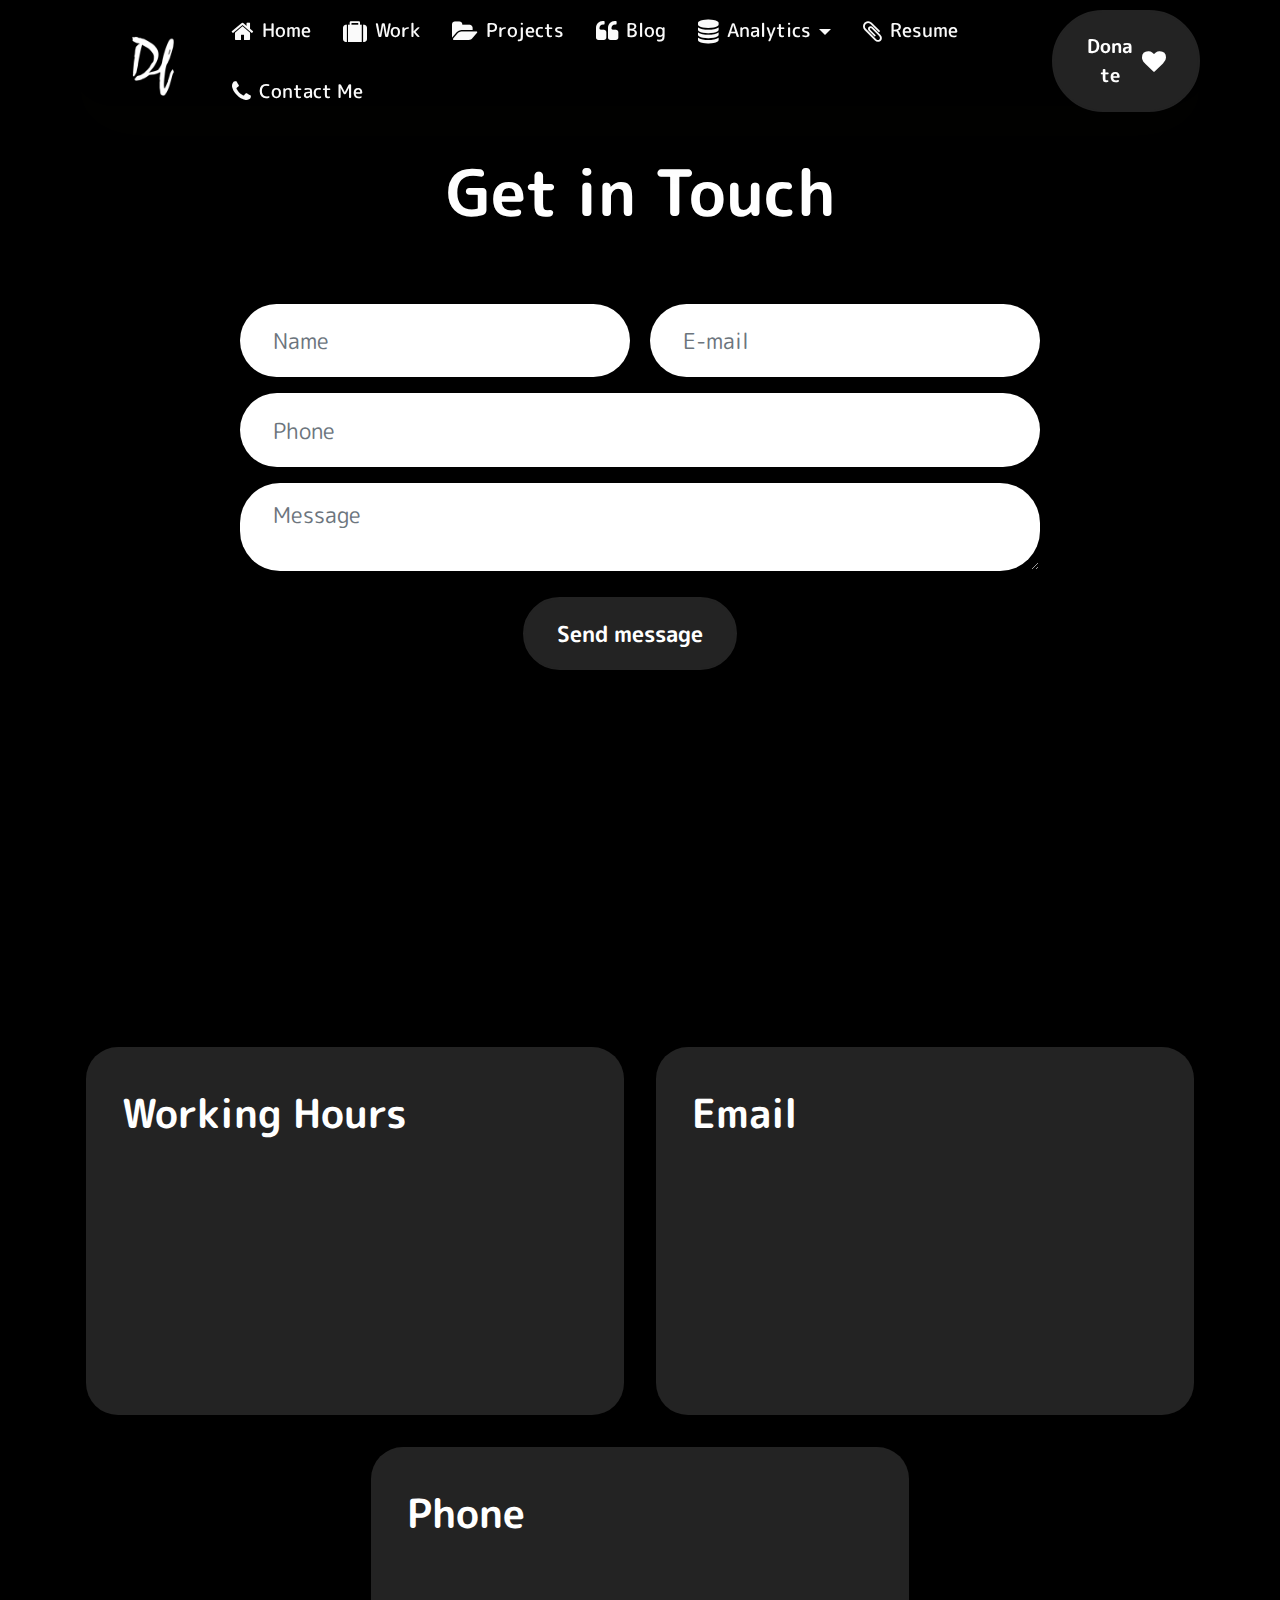
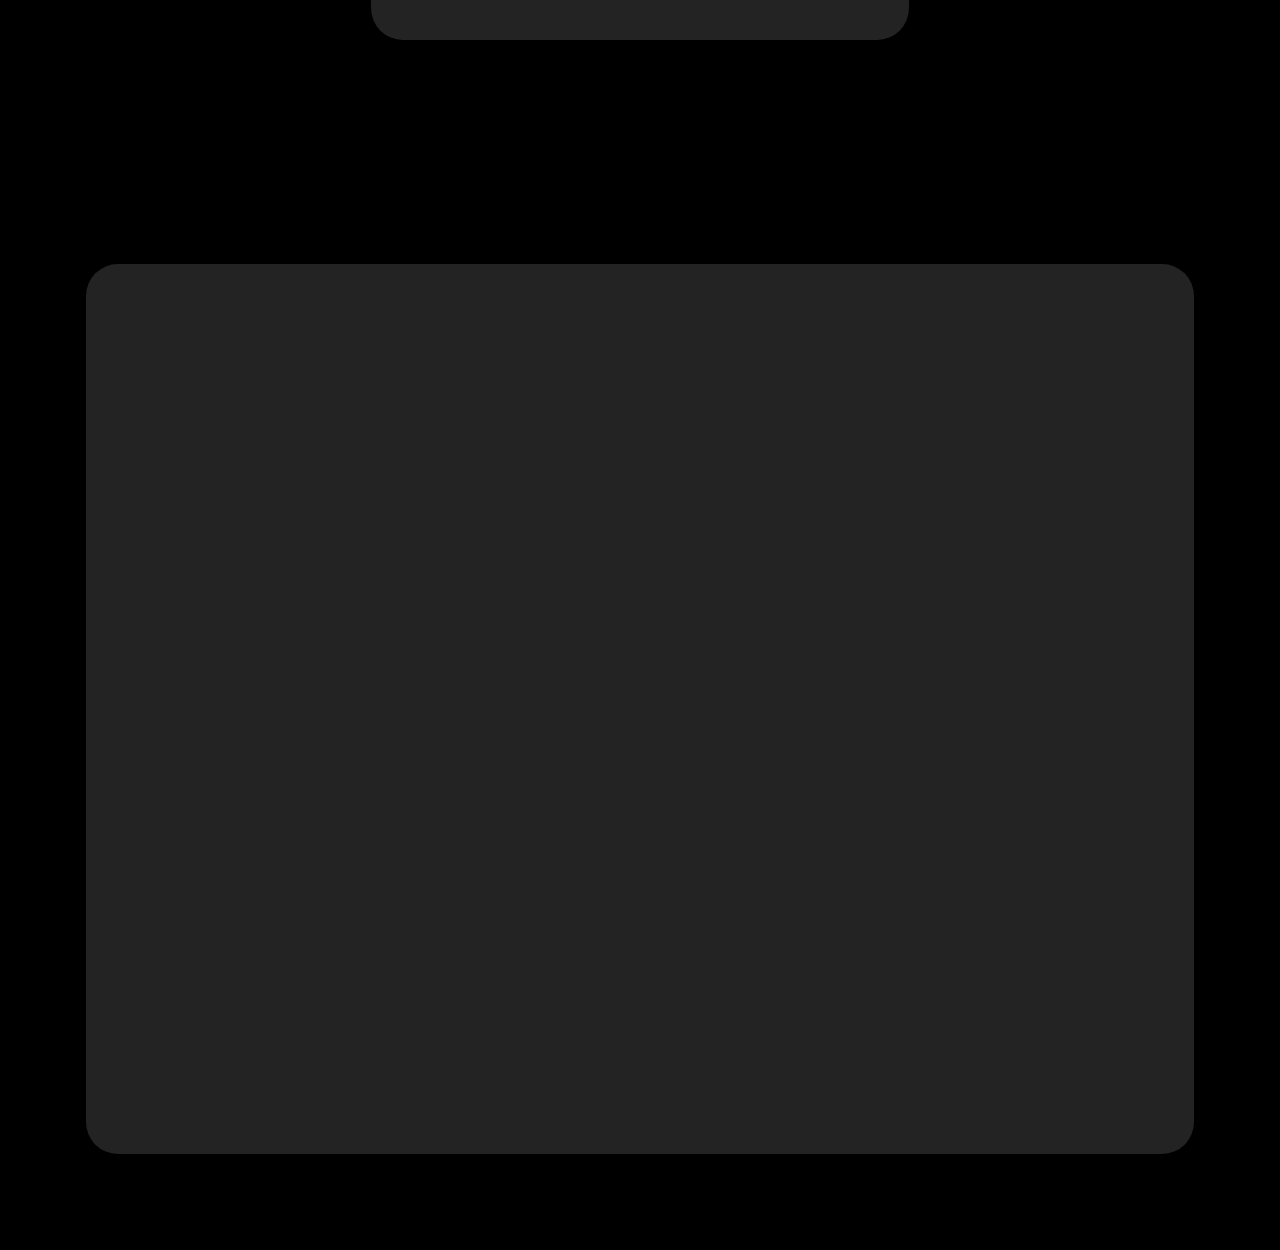
==== contact-me.html @ 40679da0 "add meta" ====
<!DOCTYPE html>
<html  lang="en">
<head>
  
  <meta charset="UTF-8">
  <meta http-equiv="X-UA-Compatible" content="IE=edge">
  
  <meta name="twitter:card" content="summary_large_image"/>
  <meta name="twitter:image:src" content="assets/images/contact-me-meta.png">
  <meta property="og:image" content="assets/images/contact-me-meta.png">
  <meta name="twitter:title" content="David Furman | Contact Me">
  <meta name="viewport" content="width=device-width, initial-scale=1, minimum-scale=1">
  <link rel="shortcut icon" href="assets/images/df-main-logo-clear-96x96.png" type="image/x-icon">
  <meta name="description" content="Stay in touch and connect with me. The Contact Me page is the gateway to reaching out. Whether you have questions, opportunities.">
  
  
  <title>David Furman | Contact Me</title>
  <link rel="stylesheet" href="assets/web/assets/mobirise-icons2/mobirise2.css">
  <link rel="stylesheet" href="assets/FontAwesome/css/font-awesome.css">
  <link rel="stylesheet" href="assets/bootstrap/css/bootstrap.min.css">
  <link rel="stylesheet" href="assets/bootstrap/css/bootstrap-grid.min.css">
  <link rel="stylesheet" href="assets/bootstrap/css/bootstrap-reboot.min.css">
  <link rel="stylesheet" href="assets/animatecss/animate.css">
  <link rel="stylesheet" href="assets/popup-overlay-plugin/style.css">
    <link rel="stylesheet" href="assets/dropdown/css/style.css">
  <link rel="stylesheet" href="assets/socicon/css/styles.css">
  <link rel="stylesheet" href="assets/theme/css/style.css">
  <link rel="preload" href="https://fonts.googleapis.com/css?family=M+PLUS+Rounded+1c:100,300,400,500,700,800,900&display=swap" as="style" onload="this.onload=null;this.rel='stylesheet'">
  <noscript><link rel="stylesheet" href="https://fonts.googleapis.com/css?family=M+PLUS+Rounded+1c:100,300,400,500,700,800,900&display=swap"></noscript>
  <link rel="preload" href="https://fonts.googleapis.com/css?family=Inter+Tight:100,200,300,400,500,600,700,800,900,100i,200i,300i,400i,500i,600i,700i,800i,900i&display=swap" as="style" onload="this.onload=null;this.rel='stylesheet'">
  <noscript><link rel="stylesheet" href="https://fonts.googleapis.com/css?family=Inter+Tight:100,200,300,400,500,600,700,800,900,100i,200i,300i,400i,500i,600i,700i,800i,900i&display=swap"></noscript>
  <link rel="preload" as="style" href="assets/mobirise/css/mbr-additional.css"><link rel="stylesheet" href="assets/mobirise/css/mbr-additional.css" type="text/css">

  
  <script async src="https://analytics.ims-network.net/script.js" data-website-id="c405bbe8-7073-4f24-8343-65768080e334"></script>

<script async src="https://analytics.ims-network.net/script.js" data-website-id="152b0e7d-c963-43ac-9bc0-3631626762ee"></script>
  

</head>
<body>
  <script src="https://cdn.enable.co.il/licenses/enable-L14970n18edgjtql-1022-37091/init.js"></script>



  <section data-bs-version="5.1" class="menu menu1 cid-tRJC38kyfq" once="menu" id="menu01-v">
	

	<nav class="navbar navbar-dropdown navbar-fixed-top navbar-expand-lg">
		<div class="container">
			<div class="navbar-brand">
				<span class="navbar-logo">
					<a href="index.html" target="_blank">
						<img src="[data-uri]" alt="My Logo a logo of dl with an outline of the hand lettered name, in the style of monochromatic expressionism, minimalistic brushstrokes" style="height: 5rem;" loading="lazy" class="lazyload" data-src="assets/images/df-main-logo-clear-96x96.png">
					</a>
				</span>
				
			</div>
			<button class="navbar-toggler" type="button" data-toggle="collapse" data-bs-toggle="collapse" data-target="#navbarSupportedContent" data-bs-target="#navbarSupportedContent" aria-controls="navbarNavAltMarkup" aria-expanded="false" aria-label="Toggle navigation">
				<div class="hamburger">
					<span></span>
					<span></span>
					<span></span>
					<span></span>
				</div>
			</button>
			<div class="collapse navbar-collapse" id="navbarSupportedContent">
				<ul class="navbar-nav nav-dropdown" data-app-modern-menu="true"><li class="nav-item">
						<a class="nav-link link text-white text-primary display-4" href="index.html"><span class="fa fa-home mbr-iconfont mbr-iconfont-btn"></span>Home</a>
					</li>
					<li class="nav-item">
						<a class="nav-link link text-white text-primary display-4" href="work.html" aria-expanded="false"><span class="fa fa-suitcase mbr-iconfont mbr-iconfont-btn"></span>Work</a>
					</li>
					<li class="nav-item">
						<a class="nav-link link text-white text-primary display-4" href="projects.html"><span class="fa fa-folder-open mbr-iconfont mbr-iconfont-btn"></span>Projects</a>
					</li><li class="nav-item"><a class="nav-link link text-white text-primary display-4" href="https://blog.thefourcraft.com" target="_blank"><span class="fa fa-quote-left mbr-iconfont mbr-iconfont-btn"></span>Blog</a></li><li class="nav-item dropdown"><a class="nav-link link text-white dropdown-toggle display-4" href="#" data-toggle="dropdown-submenu" data-bs-toggle="dropdown" data-bs-auto-close="outside" aria-expanded="false"><span class="fa fa-database mbr-iconfont mbr-iconfont-btn"></span>Analytics</a><div class="dropdown-menu" aria-labelledby="dropdown-180"><a class="text-white dropdown-item text-primary display-4" href="https://analytics.ims-network.net/share/afaBZ01ujjF8JKt0/DF%20-%20David's%20Personal%20Website" target="_blank">thefourcraft.com</a><a class="text-white dropdown-item text-primary display-4" href="https://analytics.ims-network.net/share/OpEXsx3qf9v1joAH/DF%20-%20Second%20Domain">david-furman.com</a></div></li><li class="nav-item"><a class="nav-link link text-white text-primary display-4" href="page3.html"><span class="fa fa-paperclip mbr-iconfont mbr-iconfont-btn"></span>Resume</a></li><li class="nav-item"><a class="nav-link link text-white text-primary display-4" href="page4.html" target="_blank"><span class="fa fa-phone mbr-iconfont mbr-iconfont-btn"></span>Contact Me</a></li></ul>
				
				<div class="navbar-buttons mbr-section-btn"><a class="btn btn-primary display-4" href="#"><span class="fa fa-heart mbr-iconfont mbr-iconfont-btn"></span>Donate</a></div>
			</div>
		</div>
	</nav>
</section>

<section data-bs-version="5.1" class="form5 cid-tSEzk4p7ev" id="form02-y">
    
    
    <div class="container-fluid">
        <div class="row justify-content-center">
            <div class="col-12 content-head">
                <div class="mbr-section-head mb-5">
                    <h3 class="mbr-section-title mbr-fonts-style align-center mb-0 display-2"><strong>Get in Touch</strong></h3>
                    
                </div>
            </div>
        </div>
        <div class="row justify-content-center mt-4">
            <div class="col-lg-8 mx-auto mbr-form" data-form-type="formoid">
                <form action="https://mobirise.eu/" method="POST" class="mbr-form form-with-styler" data-form-title="Form Name"><input type="hidden" name="email" data-form-email="true" value="FLdjymsZAlrI51kd9kt7evDa68PPJTu87wP2kIg+q2MDbI2PzdxTiIY5Wxp1VYCaqqP4tq97LWTTqHNvIVwHb2lNWGuniXHgwGvwEt1RlO7WCJyvdlKQviMtMSuxSPKq.WwxWkaKs8HI58NNcAyvSy3JeCar/cKZ39EjneT6eyuC5QTw4vrofCKy/N+tAMtVGTTNisKtpWBnHKMq0ScE6bi1mQchc95YSWyDXft++HdSc8pnlqHM4DOaK7rQ7ajre">
                    <div class="row">
                        <div hidden="hidden" data-form-alert="" class="alert alert-success col-12">Thanks for filling out the form!</div>
                        <div hidden="hidden" data-form-alert-danger="" class="alert alert-danger col-12">
                            Oops...! some problem!
                        </div>
                    </div>
                    <div class="dragArea row">
                        <div class="col-md col-sm-12 form-group mb-3" data-for="name">
                            <input type="text" name="name" placeholder="Name" data-form-field="name" class="form-control" value="" id="name-form02-y">
                        </div>
                        <div class="col-md col-sm-12 form-group mb-3" data-for="email">
                            <input type="email" name="email" placeholder="E-mail" data-form-field="email" class="form-control" value="" id="email-form02-y">
                        </div>
                        <div class="col-12 form-group mb-3" data-for="phone">
                            <input type="tel" name="phone" placeholder="Phone" data-form-field="phone" class="form-control" value="" id="phone-form02-y">
                        </div>
                        <div class="col-12 form-group mb-3" data-for="textarea">
                            <textarea name="textarea" placeholder="Message" data-form-field="textarea" class="form-control" id="textarea-form02-y"></textarea>
                        </div>
                        <div class="col-lg-12 col-md-12 col-sm-12 align-center mbr-section-btn">
                            <button type="submit" class="btn btn-primary display-7">Send message</button>
                        </div>
                    </div>
                </form>
            </div>
        </div>
    </div>
</section>

<section data-bs-version="5.1" class="contacts01 cid-tSEzNYhRl4" id="contacts01-z">
    

    
    
    <div class="container">
        <div class="row justify-content-center">
            <div class="col-12 content-head">
                <div class="mbr-section-head mb-5">
                    <h3 class="mbr-section-title mbr-fonts-style align-center mb-0 display-2"><strong>All The Ways To Contact</strong></h3>
                    
                </div>
            </div>
        </div>
        <div class="row">
            
            <div class="item features-without-image col-12 col-md-6 active">
                <div class="item-wrapper">
                    <div class="text-wrapper">
                        <h6 class="card-title mbr-fonts-style mb-3 display-5">
                            <strong>Working Hours</strong>
                        </h6>
                        <p class="mbr-text mbr-fonts-style display-7">
                            24/7/365</p>
                    </div>
                </div>
            </div><div class="item features-without-image col-12 col-md-6">
                <div class="item-wrapper">
                    <div class="text-wrapper">
                        <h6 class="card-title mbr-fonts-style mb-3 display-5">
                            <strong>Email</strong>
                        </h6>
                        <p class="mbr-text mbr-fonts-style display-7"><a href="mailto:me@thefourcraft.com" class="text-white">me@thefourcraft.com</a><br><br><a href="mailto:me@david-furman.com" class="text-white">me@david-furman.com</a><br><br><a href="mailto:davidf@team.ims-network.net" class="text-white">davidf@team.ims-network.net</a><br><br><a href="mailto:davidf@aidock.net" class="text-white">davidf@aidock.net</a></p>
                    </div>
                </div>
            </div>
            
            <div class="item features-without-image col-12 col-md-6">
                <div class="item-wrapper">
                    <div class="text-wrapper">
                        <h6 class="card-title mbr-fonts-style mb-3 display-5">
                            <strong>Phone</strong>
                        </h6>
                        <p class="mbr-text mbr-fonts-style display-7"><a href="https://wa.me/9720522005288" class="text-white">(+972) 052-200-5288</a></p>
                    </div>
                </div>
            </div>
        </div>
    </div>
</section>

<section data-bs-version="5.1" class="footer1 cid-tRWiKgN0MZ" once="footers" id="footer01-w">
	

	
	
	<div class="container">
		<div class="row mbr-white">
			<div class="col-12 col-md-6 col-lg-3">
				<h5 class="mbr-section-subtitle mbr-fonts-style mb-2 display-5"><strong>My Work</strong></h5>
				<ul class="list mbr-fonts-style display-7">
					<li class="mbr-text item-wrap"><a href="https://aidock.net" class="text-white" target="_blank">AiDock</a></li><a href="https://aidock.net" class="text-primary" target="_blank">
					</a><li class="mbr-text item-wrap"><a href="https://ims-network.org" class="text-white" target="_blank">IMS - Network</a></li><a href="https://ims-network.org" class="text-primary" target="_blank">
					</a><li class="mbr-text item-wrap"><a href="https://tegriai.com/" class="text-white" target="_blank">TeGriAi</a></li><a href="https://tegriai.com/" class="text-primary" target="_blank">
					</a><li class="mbr-text item-wrap"><a href="https://גיימינג.ישראל" class="text-white" target="_blank">The Israeli Gaming Association</a></li><a href="https://גיימינג.ישראל" class="text-primary" target="_blank">
					</a><li class="mbr-text item-wrap"><a href="work.html" class="text-white">Even More?!</a></li>
				</ul>
			</div>
			<div class="col-12 col-md-6 col-lg-3">
				<h5 class="mbr-section-subtitle mbr-fonts-style mb-2 display-5"><strong>Projects&nbsp;</strong></h5>
				<ul class="list mbr-fonts-style display-7">
					<li class="mbr-text item-wrap"><a href="projects.html#localization-projects" class="text-white">Localization</a></li><a href="projects.html#localization-projects" class="text-primary">
					</a><li class="mbr-text item-wrap"><a href="projects.html#open-source-projects" class="text-white">OSS Projects</a></li>
				</ul>
			</div>
			<div class="col-12 col-md-6 col-lg-3">
				<h5 class="mbr-section-subtitle mbr-fonts-style mb-2 display-5">
					<strong>Links</strong></h5>
				<ul class="list mbr-fonts-style display-7">
					<li class="mbr-text item-wrap"><a href="https://blog.thefourcraft.com" class="text-white" target="_blank">My Blog</a></li><a href="https://blog.thefourcraft.com" class="text-primary" target="_blank">
					</a><li class="mbr-text item-wrap"><a href="https://tools.thefourcraft.com" class="text-white" target="_blank">DF - Tools</a></li>
				</ul>
			</div>
			<div class="col-12 col-md-6 col-lg-3">
				<h5 class="mbr-section-subtitle mbr-fonts-style mb-2 display-5">
					<strong>Legal</strong></h5>
				<ul class="list mbr-fonts-style display-7">
					<li class="mbr-text item-wrap">Privacy Policy</li>
					<li class="mbr-text item-wrap">TOS</li>
				</ul>
			</div>
			<div class="col-12 mt-5 footer-col">
				<div class="mbr-section-btn align-left"><a class="btn btn-white-outline display-7" href="https://github.com/sponsors/thefourcraft" target="_blank"><span class="fa fa-heart mbr-iconfont mbr-iconfont-btn"></span>Donate</a></div>

				<div class="social-row mt-2 display-7">
					<div class="soc-item">
						<a href="https://www.facebook.com/david2004furman" target="_blank">
							<span class="mbr-iconfont socicon-facebook socicon"></span>
						</a>
					</div>
					<div class="soc-item">
						<a href="https://twitter.com/thefourcraft" target="_blank">
							<span class="mbr-iconfont socicon-twitter socicon"></span>
						</a>
					</div>
					<div class="soc-item">
						<a href="https://www.instagram.com/david_furman/" target="_blank">
							<span class="mbr-iconfont socicon-instagram socicon"></span>
						</a>
					</div>
					<div class="soc-item">
						<a href="https://www.linkedin.com/in/david-furman/" target="_blank">
							<span class="mbr-iconfont socicon-logmein socicon"></span>
						</a>
					</div>
                    <div class="soc-item">
						<a href="https://github.com/thefourcraft" target="_blank">
							<span class="mbr-iconfont socicon-github socicon"></span>
						</a>
					</div>
                    <div class="soc-item">
						<a href="https://www.reddit.com/user/thefourcraft" target="_blank">
							<span class="mbr-iconfont socicon-reddit socicon"></span>
						</a>
					</div>
				</div>
			</div>
			<div class="col-12 mt-4">
				<p class="mbr-text mb-0 mbr-fonts-style copyright align-center display-4">Copyright © 2023 DF. All rights reserved.<br>Unless otherwise stated, all content on this website is the property of DF and may not be reproduced,<br>distributed, transmitted, displayed, published, adapted,<br>or modified in any way without the prior written permission of DF.<br><br>This statement clearly states who owns the copyright to the content on the website,<br>and it specifies what users are allowed to do with that content.<br>It also clarifies that any unauthorized use of the content is prohibited.<br><br>This Website Is <a href="https://github.com/thefourcraft/DF-Website" class="text-secondary" target="_blank">Open Source</a> and Licensed Under <a href="https://github.com/thefourcraft/DF-Website/blob/production/LICENSE.md" class="text-danger" target="_blank">CC BY-NC-ND 4.0</a><br>Powered By <a href="https://pages.cloudflare.com/" class="text-info" target="_blank">Cloudflare Pages</a> Walshy™ | illustrations © Storyset<br>I'm Grateful For Your Interest In My Website ❤️‍🔥</p>
			</div>
		</div>
	</div>
</section>


<script src="assets/bootstrap/js/bootstrap.bundle.min.js"></script>
  <script src="assets/smoothscroll/smooth-scroll.js"></script>
  <script src="assets/ytplayer/index.js"></script>
      <script src="assets/dropdown/js/navbar-dropdown.js"></script>
  <script src="assets/theme/js/script.js"></script>
  <script src="assets/formoid/formoid.min.js"></script>
  
  
  
  <input name="animation" type="hidden">
  <script>"use strict";if("loading"in HTMLImageElement.prototype){document.querySelectorAll('img[loading="lazy"]').forEach(e=>{e.src=e.dataset.src;if(e.getAttribute("style")){e.setAttribute("data-temp-style",e.getAttribute("style"))};if(e.getAttribute("data-aspectratio")){e.style.paddingTop=100*e.getAttribute("data-aspectratio")+"%";e.style.height=0;}e.onload=function(){if(e.getAttribute("data-temp-style")){e.setAttribute("style", e.getAttribute("data-temp-style"))}else{e.removeAttribute("style")};e.removeAttribute("data-temp-style")}})}else{const e=document.createElement("script");e.src="https://cdnjs.cloudflare.com/ajax/libs/lazysizes/5.1.2/lazysizes.min.js";document.body.appendChild(e)}</script>

</body>
</html>
---- assets/web/assets/mobirise-icons2/mobirise2.css ----
@font-face {
  font-family: 'Moririse2';
  font-display: swap;
  src:  url('mobirise2.eot?f2bix4');
  src:  url('mobirise2.eot?f2bix4#iefix') format('embedded-opentype'),
    url('mobirise2.ttf?f2bix4') format('truetype'),
    url('mobirise2.woff?f2bix4') format('woff'),
    url('mobirise2.svg?f2bix4#mobirise2') format('svg');
  font-weight: normal;
  font-style: normal;
}

[class^="mobi-"], [class*=" mobi-"] {
  /* use !important to prevent issues with browser extensions that change fonts */
  font-family: 'Moririse2' !important;
  speak: none;
  font-style: normal;
  font-weight: normal;
  font-variant: normal;
  text-transform: none;
  line-height: 1;

  /* Better Font Rendering =========== */
  -webkit-font-smoothing: antialiased;
  -moz-osx-font-smoothing: grayscale;
}

.mobi-mbri-add-submenu:before {
  content: "\e900";
}
.mobi-mbri-alert:before {
  content: "\e901";
}
.mobi-mbri-align-center:before {
  content: "\e902";
}
.mobi-mbri-align-justify:before {
  content: "\e903";
}
.mobi-mbri-align-left:before {
  content: "\e904";
}
.mobi-mbri-align-right:before {
  content: "\e905";
}
.mobi-mbri-android:before {
  content: "\e906";
}
.mobi-mbri-apple:before {
  content: "\e907";
}
.mobi-mbri-arrow-down:before {
  content: "\e908";
}
.mobi-mbri-arrow-next:before {
  content: "\e909";
}
.mobi-mbri-arrow-prev:before {
  content: "\e90a";
}
.mobi-mbri-arrow-up:before {
  content: "\e90b";
}
.mobi-mbri-bold:before {
  content: "\e90c";
}
.mobi-mbri-bookmark:before {
  content: "\e90d";
}
.mobi-mbri-bootstrap:before {
  content: "\e90e";
}
.mobi-mbri-briefcase:before {
  content: "\e90f";
}
.mobi-mbri-browse:before {
  content: "\e910";
}
.mobi-mbri-bulleted-list:before {
  content: "\e911";
}
.mobi-mbri-calendar:before {
  content: "\e912";
}
.mobi-mbri-camera:before {
  content: "\e913";
}
.mobi-mbri-cart-add:before {
  content: "\e914";
}
.mobi-mbri-cart-full:before {
  content: "\e915";
}
.mobi-mbri-cash:before {
  content: "\e916";
}
.mobi-mbri-change-style:before {
  content: "\e917";
}
.mobi-mbri-chat:before {
  content: "\e918";
}
.mobi-mbri-clock:before {
  content: "\e919";
}
.mobi-mbri-close:before {
  content: "\e91a";
}
.mobi-mbri-cloud:before {
  content: "\e91b";
}
.mobi-mbri-code:before {
  content: "\e91c";
}
.mobi-mbri-contact-form:before {
  content: "\e91d";
}
.mobi-mbri-credit-card:before {
  content: "\e91e";
}
.mobi-mbri-cursor-click:before {
  content: "\e91f";
}
.mobi-mbri-cust-feedback:before {
  content: "\e920";
}
.mobi-mbri-database:before {
  content: "\e921";
}
.mobi-mbri-delivery:before {
  content: "\e922";
}
.mobi-mbri-desktop:before {
  content: "\e923";
}
.mobi-mbri-devices:before {
  content: "\e924";
}
.mobi-mbri-down:before {
  content: "\e925";
}
.mobi-mbri-download-2:before {
  content: "\e926";
}
.mobi-mbri-download:before {
  content: "\e927";
}
.mobi-mbri-drag-n-drop-2:before {
  content: "\e928";
}
.mobi-mbri-drag-n-drop:before {
  content: "\e929";
}
.mobi-mbri-edit-2:before {
  content: "\e92a";
}
.mobi-mbri-edit:before {
  content: "\e92b";
}
.mobi-mbri-error:before {
  content: "\e92c";
}
.mobi-mbri-extension:before {
  content: "\e92d";
}
.mobi-mbri-features:before {
  content: "\e92e";
}
.mobi-mbri-file:before {
  content: "\e92f";
}
.mobi-mbri-flag:before {
  content: "\e930";
}
.mobi-mbri-folder:before {
  content: "\e931";
}
.mobi-mbri-gift:before {
  content: "\e932";
}
.mobi-mbri-github:before {
  content: "\e933";
}
.mobi-mbri-globe-2:before {
  content: "\e934";
}
.mobi-mbri-globe:before {
  content: "\e935";
}
.mobi-mbri-growing-chart:before {
  content: "\e936";
}
.mobi-mbri-hearth:before {
  content: "\e937";
}
.mobi-mbri-help:before {
  content: "\e938";
}
.mobi-mbri-home:before {
  content: "\e939";
}
.mobi-mbri-hot-cup:before {
  content: "\e93a";
}
.mobi-mbri-idea:before {
  content: "\e93b";
}
.mobi-mbri-image-gallery:before {
  content: "\e93c";
}
.mobi-mbri-image-slider:before {
  content: "\e93d";
}
.mobi-mbri-info:before {
  content: "\e93e";
}
.mobi-mbri-italic:before {
  content: "\e93f";
}
.mobi-mbri-key:before {
  content: "\e940";
}
.mobi-mbri-laptop:before {
  content: "\e941";
}
.mobi-mbri-layers:before {
  content: "\e942";
}
.mobi-mbri-left-right:before {
  content: "\e943";
}
.mobi-mbri-left:before {
  content: "\e944";
}
.mobi-mbri-letter:before {
  content: "\e945";
}
.mobi-mbri-like:before {
  content: "\e946";
}
.mobi-mbri-link:before {
  content: "\e947";
}
.mobi-mbri-lock:before {
  content: "\e948";
}
.mobi-mbri-login:before {
  content: "\e949";
}
.mobi-mbri-logout:before {
  content: "\e94a";
}
.mobi-mbri-magic-stick:before {
  content: "\e94b";
}
.mobi-mbri-map-pin:before {
  content: "\e94c";
}
.mobi-mbri-menu:before {
  content: "\e94d";
}
.mobi-mbri-mobile-2:before {
  content: "\e94e";
}
.mobi-mbri-mobile-horizontal:before {
  content: "\e94f";
}
.mobi-mbri-mobile:before {
  content: "\e950";
}
.mobi-mbri-mobirise:before {
  content: "\e951";
}
.mobi-mbri-more-horizontal:before {
  content: "\e952";
}
.mobi-mbri-more-vertical:before {
  content: "\e953";
}
.mobi-mbri-music:before {
  content: "\e954";
}
.mobi-mbri-new-file:before {
  content: "\e955";
}
.mobi-mbri-numbered-list:before {
  content: "\e956";
}
.mobi-mbri-opened-folder:before {
  content: "\e957";
}
.mobi-mbri-pages:before {
  content: "\e958";
}
.mobi-mbri-paper-plane:before {
  content: "\e959";
}
.mobi-mbri-paperclip:before {
  content: "\e95a";
}
.mobi-mbri-phone:before {
  content: "\e95b";
}
.mobi-mbri-photo:before {
  content: "\e95c";
}
.mobi-mbri-photos:before {
  content: "\e95d";
}
.mobi-mbri-pin:before {
  content: "\e95e";
}
.mobi-mbri-play:before {
  content: "\e95f";
}
.mobi-mbri-plus:before {
  content: "\e960";
}
.mobi-mbri-preview:before {
  content: "\e961";
}
.mobi-mbri-print:before {
  content: "\e962";
}
.mobi-mbri-protect:before {
  content: "\e963";
}
.mobi-mbri-question:before {
  content: "\e964";
}
.mobi-mbri-quote-left:before {
  content: "\e965";
}
.mobi-mbri-quote-right:before {
  content: "\e966";
}
.mobi-mbri-redo:before {
  content: "\e967";
}
.mobi-mbri-refresh:before {
  content: "\e968";
}
.mobi-mbri-responsive-2:before {
  content: "\e969";
}
.mobi-mbri-responsive:before {
  content: "\e96a";
}
.mobi-mbri-right:before {
  content: "\e96b";
}
.mobi-mbri-rocket:before {
  content: "\e96c";
}
.mobi-mbri-sad-face:before {
  content: "\e96d";
}
.mobi-mbri-sale:before {
  content: "\e96e";
}
.mobi-mbri-save:before {
  content: "\e96f";
}
.mobi-mbri-search:before {
  content: "\e970";
}
.mobi-mbri-setting-2:before {
  content: "\e971";
}
.mobi-mbri-setting-3:before {
  content: "\e972";
}
.mobi-mbri-setting:before {
  content: "\e973";
}
.mobi-mbri-share:before {
  content: "\e974";
}
.mobi-mbri-shopping-bag:before {
  content: "\e975";
}
.mobi-mbri-shopping-basket:before {
  content: "\e976";
}
.mobi-mbri-shopping-cart:before {
  content: "\e977";
}
.mobi-mbri-sites:before {
  content: "\e978";
}
.mobi-mbri-smile-face:before {
  content: "\e979";
}
.mobi-mbri-speed:before {
  content: "\e97a";
}
.mobi-mbri-star:before {
  content: "\e97b";
}
.mobi-mbri-success:before {
  content: "\e97c";
}
.mobi-mbri-sun:before {
  content: "\e97d";
}
.mobi-mbri-sun2:before {
  content: "\e97e";
}
.mobi-mbri-tablet-vertical:before {
  content: "\e97f";
}
.mobi-mbri-tablet:before {
  content: "\e980";
}
.mobi-mbri-target:before {
  content: "\e981";
}
.mobi-mbri-timer:before {
  content: "\e982";
}
.mobi-mbri-to-ftp:before {
  content: "\e983";
}
.mobi-mbri-to-local-drive:before {
  content: "\e984";
}
.mobi-mbri-touch-swipe:before {
  content: "\e985";
}
.mobi-mbri-touch:before {
  content: "\e986";
}
.mobi-mbri-trash:before {
  content: "\e987";
}
.mobi-mbri-underline:before {
  content: "\e988";
}
.mobi-mbri-undo:before {
  content: "\e989";
}
.mobi-mbri-unlink:before {
  content: "\e98a";
}
.mobi-mbri-unlock:before {
  content: "\e98b";
}
.mobi-mbri-up-down:before {
  content: "\e98c";
}
.mobi-mbri-up:before {
  content: "\e98d";
}
.mobi-mbri-update:before {
  content: "\e98e";
}
.mobi-mbri-upload-2:before {
  content: "\e98f";
}
.mobi-mbri-upload:before {
  content: "\e990";
}
.mobi-mbri-user-2:before {
  content: "\e991";
}
.mobi-mbri-user:before {
  content: "\e992";
}
.mobi-mbri-users:before {
  content: "\e993";
}
.mobi-mbri-video-play:before {
  content: "\e994";
}
.mobi-mbri-video:before {
  content: "\e995";
}
.mobi-mbri-watch:before {
  content: "\e996";
}
.mobi-mbri-website-theme-2:before {
  content: "\e997";
}
.mobi-mbri-website-theme:before {
  content: "\e998";
}
.mobi-mbri-wifi:before {
  content: "\e999";
}
.mobi-mbri-windows:before {
  content: "\e99a";
}
.mobi-mbri-zoom-in:before {
  content: "\e99b";
}
.mobi-mbri-zoom-out:before {
  content: "\e99c";
}
---- assets/popup-overlay-plugin/style.css ----
html.is-builder .modal-backdrop.show {
    display: none !important;
}
---- assets/dropdown/css/style.css ----
.navbar-dropdown {
  left: 0;
  padding: 0;
  position: absolute;
  right: 0;
  top: 0;
  transition: all 0.45s ease;
  z-index: 1030;
  background: #282828; }
  .navbar-dropdown .navbar-logo {
    margin-right: 0.8rem;
    transition: margin 0.3s ease-in-out;
    vertical-align: middle; }
    .navbar-dropdown .navbar-logo img {
      height: 3.125rem;
      transition: all 0.3s ease-in-out; }
    .navbar-dropdown .navbar-logo.mbr-iconfont {
      font-size: 3.125rem;
      line-height: 3.125rem; }
  .navbar-dropdown .navbar-caption {
    font-weight: 700;
    white-space: normal;
    vertical-align: -4px;
    line-height: 3.125rem !important; }
    .navbar-dropdown .navbar-caption, .navbar-dropdown .navbar-caption:hover {
      color: inherit;
      text-decoration: none; }
  .navbar-dropdown .mbr-iconfont + .navbar-caption {
    vertical-align: -1px; }
  .navbar-dropdown.navbar-fixed-top {
    position: fixed; }
  .navbar-dropdown .navbar-brand span {
    vertical-align: -4px; }
  .navbar-dropdown.bg-color.transparent {
    background: none; }
  .navbar-dropdown.navbar-short .navbar-brand {
    padding: 0.625rem 0; }
    .navbar-dropdown.navbar-short .navbar-brand span {
      vertical-align: -1px; }
  .navbar-dropdown.navbar-short .navbar-caption {
    line-height: 2.375rem !important;
    vertical-align: -2px; }
  .navbar-dropdown.navbar-short .navbar-logo {
    margin-right: 0.5rem; }
    .navbar-dropdown.navbar-short .navbar-logo img {
      height: 2.375rem; }
    .navbar-dropdown.navbar-short .navbar-logo.mbr-iconfont {
      font-size: 2.375rem;
      line-height: 2.375rem; }
  .navbar-dropdown.navbar-short .mbr-table-cell {
    height: 3.625rem; }
  .navbar-dropdown .navbar-close {
    left: 0.6875rem;
    position: fixed;
    top: 0.75rem;
    z-index: 1000; }
  .navbar-dropdown .hamburger-icon {
    content: "";
    display: inline-block;
    vertical-align: middle;
    width: 16px;
    -webkit-box-shadow: 0 -6px 0 1px #282828,0 0 0 1px #282828,0 6px 0 1px #282828;
    -moz-box-shadow: 0 -6px 0 1px #282828,0 0 0 1px #282828,0 6px 0 1px #282828;
    box-shadow: 0 -6px 0 1px #282828,0 0 0 1px #282828,0 6px 0 1px #282828; }

.dropdown-menu .dropdown-toggle[data-toggle="dropdown-submenu"]::after {
  border-bottom: 0.35em solid transparent;
  border-left: 0.35em solid;
  border-right: 0;
  border-top: 0.35em solid transparent;
  margin-left: 0.3rem; }

.dropdown-menu .dropdown-item:focus {
  outline: 0; }

.nav-dropdown {
  font-size: 0.75rem;
  font-weight: 500;
  height: auto !important; }
  .nav-dropdown .nav-btn {
    padding-left: 1rem; }
  .nav-dropdown .link {
    margin: .667em 1.667em;
    font-weight: 500;
    padding: 0;
    transition: color .2s ease-in-out; }
    .nav-dropdown .link.dropdown-toggle {
      margin-right: 2.583em; }
      .nav-dropdown .link.dropdown-toggle::after {
        margin-left: .25rem;
        border-top: 0.35em solid;
        border-right: 0.35em solid transparent;
        border-left: 0.35em solid transparent;
        border-bottom: 0; }
      .nav-dropdown .link.dropdown-toggle[aria-expanded="true"] {
        margin: 0;
        padding: 0.667em 3.263em  0.667em 1.667em; }
  .nav-dropdown .link::after,
  .nav-dropdown .dropdown-item::after {
    color: inherit; }
  .nav-dropdown .btn {
    font-size: 0.75rem;
    font-weight: 700;
    letter-spacing: 0;
    margin-bottom: 0;
    padding-left: 1.25rem;
    padding-right: 1.25rem; }
  .nav-dropdown .dropdown-menu {
    border-radius: 0;
    border: 0;
    left: 0;
    margin: 0;
    padding-bottom: 1.25rem;
    padding-top: 1.25rem;
    position: relative; }
  .nav-dropdown .dropdown-submenu {
    margin-left: 0.125rem;
    top: 0; }
  .nav-dropdown .dropdown-item {
    font-weight: 500;
    line-height: 2;
    padding: 0.3846em 4.615em 0.3846em 1.5385em;
    position: relative;
    transition: color .2s ease-in-out, background-color .2s ease-in-out; }
    .nav-dropdown .dropdown-item::after {
      margin-top: -0.3077em;
      position: absolute;
      right: 1.1538em;
      top: 50%; }
    .nav-dropdown .dropdown-item:focus, .nav-dropdown .dropdown-item:hover {
      background: none; }

@media (max-width: 767px) {
  .nav-dropdown.navbar-toggleable-sm {
    bottom: 0;
    display: none;
    left: 0;
    overflow-x: hidden;
    position: fixed;
    top: 0;
    transform: translateX(-100%);
    -ms-transform: translateX(-100%);
    -webkit-transform: translateX(-100%);
    width: 18.75rem;
    z-index: 999; } }
.nav-dropdown.navbar-toggleable-xl {
  bottom: 0;
  display: none;
  left: 0;
  overflow-x: hidden;
  position: fixed;
  top: 0;
  transform: translateX(-100%);
  -ms-transform: translateX(-100%);
  -webkit-transform: translateX(-100%);
  width: 18.75rem;
  z-index: 999; }

.nav-dropdown-sm {
  display: block !important;
  overflow-x: hidden;
  overflow: auto;
  padding-top: 3.875rem; }
  .nav-dropdown-sm::after {
    content: "";
    display: block;
    height: 3rem;
    width: 100%; }
  .nav-dropdown-sm.collapse.in ~ .navbar-close {
    display: block !important; }
  .nav-dropdown-sm.collapsing, .nav-dropdown-sm.collapse.in {
    transform: translateX(0);
    -ms-transform: translateX(0);
    -webkit-transform: translateX(0);
    transition: all 0.25s ease-out;
    -webkit-transition: all 0.25s ease-out;
    background: #282828; }
  .nav-dropdown-sm.collapsing[aria-expanded="false"] {
    transform: translateX(-100%);
    -ms-transform: translateX(-100%);
    -webkit-transform: translateX(-100%); }
  .nav-dropdown-sm .nav-item {
    display: block;
    margin-left: 0 !important;
    padding-left: 0; }
  .nav-dropdown-sm .link,
  .nav-dropdown-sm .dropdown-item {
    border-top: 1px dotted rgba(255, 255, 255, 0.1);
    font-size: 0.8125rem;
    line-height: 1.6;
    margin: 0 !important;
    padding: 0.875rem 2.4rem 0.875rem 1.5625rem !important;
    position: relative;
    white-space: normal; }
    .nav-dropdown-sm .link:focus, .nav-dropdown-sm .link:hover,
    .nav-dropdown-sm .dropdown-item:focus,
    .nav-dropdown-sm .dropdown-item:hover {
      background: rgba(0, 0, 0, 0.2) !important;
      color: #c0a375; }
  .nav-dropdown-sm .nav-btn {
    position: relative;
    padding: 1.5625rem 1.5625rem 0 1.5625rem; }
    .nav-dropdown-sm .nav-btn::before {
      border-top: 1px dotted rgba(255, 255, 255, 0.1);
      content: "";
      left: 0;
      position: absolute;
      top: 0;
      width: 100%; }
    .nav-dropdown-sm .nav-btn + .nav-btn {
      padding-top: 0.625rem; }
      .nav-dropdown-sm .nav-btn + .nav-btn::before {
        display: none; }
  .nav-dropdown-sm .btn {
    padding: 0.625rem 0; }
  .nav-dropdown-sm .dropdown-toggle[data-toggle="dropdown-submenu"]::after {
    margin-left: .25rem;
    border-top: 0.35em solid;
    border-right: 0.35em solid transparent;
    border-left: 0.35em solid transparent;
    border-bottom: 0; }
  .nav-dropdown-sm .dropdown-toggle[data-toggle="dropdown-submenu"][aria-expanded="true"]::after {
    border-top: 0;
    border-right: 0.35em solid transparent;
    border-left: 0.35em solid transparent;
    border-bottom: 0.35em solid; }
  .nav-dropdown-sm .dropdown-menu {
    margin: 0;
    padding: 0;
    position: relative;
    top: 0;
    left: 0;
    width: 100%;
    border: 0;
    float: none;
    border-radius: 0;
    background: none; }
  .nav-dropdown-sm .dropdown-submenu {
    left: 100%;
    margin-left: 0.125rem;
    margin-top: -1.25rem;
    top: 0; }

.navbar-toggleable-sm .nav-dropdown .dropdown-menu {
  position: absolute; }

.navbar-toggleable-sm .nav-dropdown .dropdown-submenu {
  left: 100%;
  margin-left: 0.125rem;
  margin-top: -1.25rem;
  top: 0; }

.navbar-toggleable-sm.opened .nav-dropdown .dropdown-menu {
  position: relative; }

.navbar-toggleable-sm.opened .nav-dropdown .dropdown-submenu {
  left: 0;
  margin-left: 00rem;
  margin-top: 0rem;
  top: 0; }

.is-builder .nav-dropdown.collapsing {
  transition: none !important; }
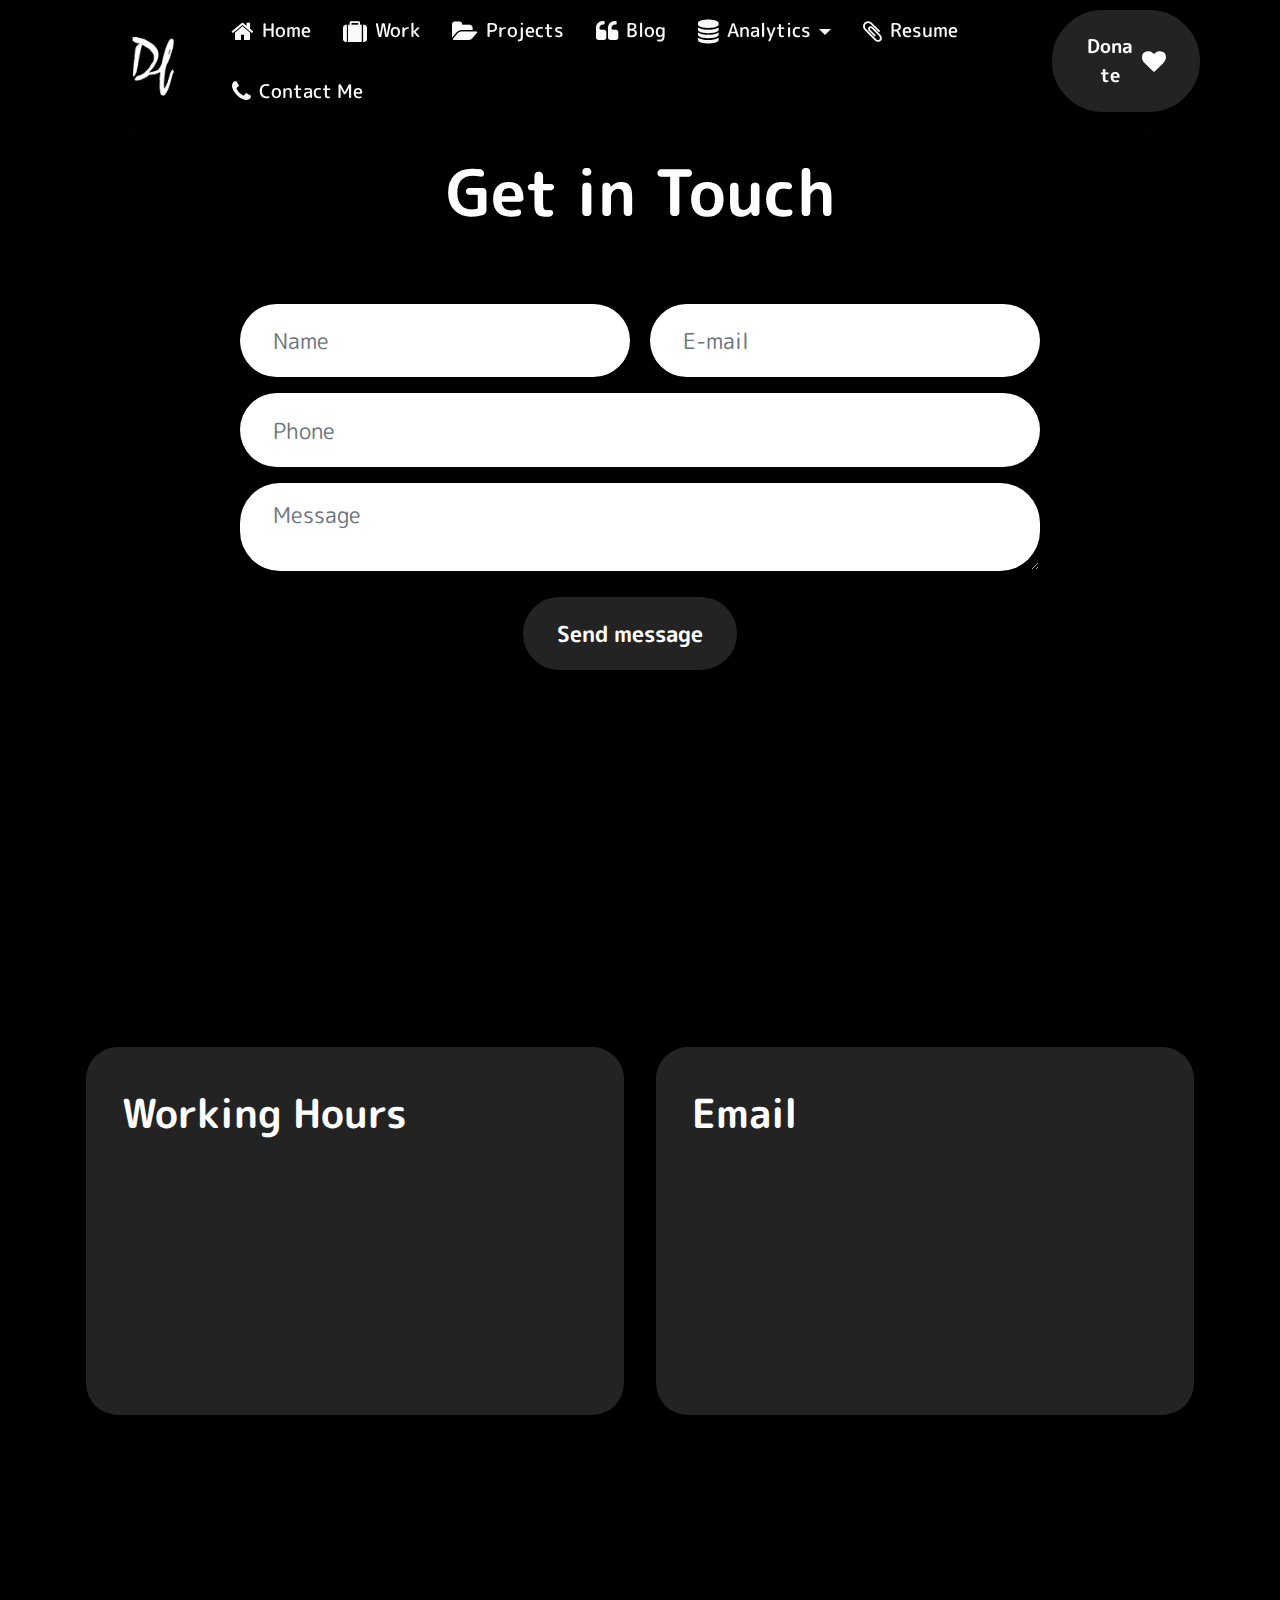
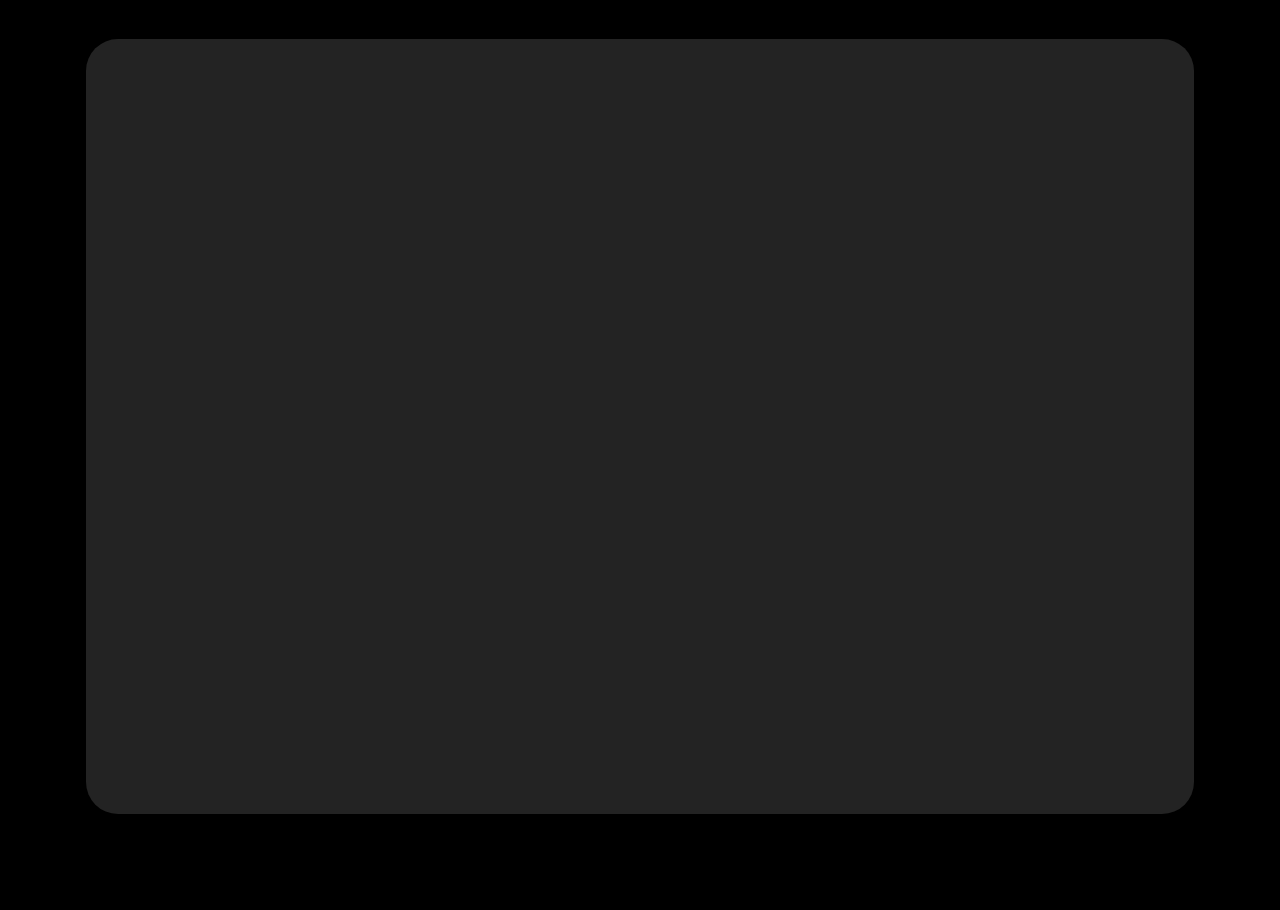
==== commit 2cc2296d: "Update Site" ====
--- a/contact-me.html
+++ b/contact-me.html
@@ -21,8 +21,8 @@
   <link rel="stylesheet" href="assets/bootstrap/css/bootstrap-grid.min.css">
   <link rel="stylesheet" href="assets/bootstrap/css/bootstrap-reboot.min.css">
   <link rel="stylesheet" href="assets/animatecss/animate.css">
-  <link rel="stylesheet" href="assets/popup-overlay-plugin/style.css">
-    <link rel="stylesheet" href="assets/dropdown/css/style.css">
+    <link rel="stylesheet" href="assets/popup-overlay-plugin/style.css">
+  <link rel="stylesheet" href="assets/dropdown/css/style.css">
   <link rel="stylesheet" href="assets/socicon/css/styles.css">
   <link rel="stylesheet" href="assets/theme/css/style.css">
   <link rel="preload" href="https://fonts.googleapis.com/css?family=M+PLUS+Rounded+1c:100,300,400,500,700,800,900&display=swap" as="style" onload="this.onload=null;this.rel='stylesheet'">
@@ -73,9 +73,9 @@
 					</li>
 					<li class="nav-item">
 						<a class="nav-link link text-white text-primary display-4" href="projects.html"><span class="fa fa-folder-open mbr-iconfont mbr-iconfont-btn"></span>Projects</a>
-					</li><li class="nav-item"><a class="nav-link link text-white text-primary display-4" href="https://blog.thefourcraft.com" target="_blank"><span class="fa fa-quote-left mbr-iconfont mbr-iconfont-btn"></span>Blog</a></li><li class="nav-item dropdown"><a class="nav-link link text-white dropdown-toggle display-4" href="#" data-toggle="dropdown-submenu" data-bs-toggle="dropdown" data-bs-auto-close="outside" aria-expanded="false"><span class="fa fa-database mbr-iconfont mbr-iconfont-btn"></span>Analytics</a><div class="dropdown-menu" aria-labelledby="dropdown-180"><a class="text-white dropdown-item text-primary display-4" href="https://analytics.ims-network.net/share/afaBZ01ujjF8JKt0/DF%20-%20David's%20Personal%20Website" target="_blank">thefourcraft.com</a><a class="text-white dropdown-item text-primary display-4" href="https://analytics.ims-network.net/share/OpEXsx3qf9v1joAH/DF%20-%20Second%20Domain">david-furman.com</a></div></li><li class="nav-item"><a class="nav-link link text-white text-primary display-4" href="page3.html"><span class="fa fa-paperclip mbr-iconfont mbr-iconfont-btn"></span>Resume</a></li><li class="nav-item"><a class="nav-link link text-white text-primary display-4" href="page4.html" target="_blank"><span class="fa fa-phone mbr-iconfont mbr-iconfont-btn"></span>Contact Me</a></li></ul>
+					</li><li class="nav-item"><a class="nav-link link text-white text-primary display-4" href="https://blog.thefourcraft.com" target="_blank"><span class="fa fa-quote-left mbr-iconfont mbr-iconfont-btn"></span>Blog</a></li><li class="nav-item dropdown"><a class="nav-link link text-white dropdown-toggle display-4" href="#" data-toggle="dropdown-submenu" data-bs-toggle="dropdown" data-bs-auto-close="outside" aria-expanded="false"><span class="fa fa-database mbr-iconfont mbr-iconfont-btn"></span>Analytics</a><div class="dropdown-menu" aria-labelledby="dropdown-180"><a class="text-white dropdown-item text-primary display-4" href="https://analytics.ims-network.net/share/afaBZ01ujjF8JKt0/DF%20-%20David's%20Personal%20Website" target="_blank">thefourcraft.com</a><a class="text-white dropdown-item text-primary display-4" href="https://analytics.ims-network.net/share/OpEXsx3qf9v1joAH/DF%20-%20Second%20Domain">david-furman.com</a></div></li><li class="nav-item"><a class="nav-link link text-white text-primary display-4" href="resume.html"><span class="fa fa-paperclip mbr-iconfont mbr-iconfont-btn"></span>Resume</a></li><li class="nav-item"><a class="nav-link link text-white text-primary display-4" href="contact-me.html" target="_blank"><span class="fa fa-phone mbr-iconfont mbr-iconfont-btn"></span>Contact Me</a></li></ul>
 				
-				<div class="navbar-buttons mbr-section-btn"><a class="btn btn-primary display-4" href="#"><span class="fa fa-heart mbr-iconfont mbr-iconfont-btn"></span>Donate</a></div>
+				<div class="navbar-buttons mbr-section-btn"><a class="btn btn-primary display-4" href="https://github.com/sponsors/thefourcraft" target="_blank"><span class="fa fa-heart mbr-iconfont mbr-iconfont-btn"></span>Donate</a></div>
 			</div>
 		</div>
 	</nav>
@@ -95,7 +95,7 @@
         </div>
         <div class="row justify-content-center mt-4">
             <div class="col-lg-8 mx-auto mbr-form" data-form-type="formoid">
-                <form action="https://mobirise.eu/" method="POST" class="mbr-form form-with-styler" data-form-title="Form Name"><input type="hidden" name="email" data-form-email="true" value="FLdjymsZAlrI51kd9kt7evDa68PPJTu87wP2kIg+q2MDbI2PzdxTiIY5Wxp1VYCaqqP4tq97LWTTqHNvIVwHb2lNWGuniXHgwGvwEt1RlO7WCJyvdlKQviMtMSuxSPKq.WwxWkaKs8HI58NNcAyvSy3JeCar/cKZ39EjneT6eyuC5QTw4vrofCKy/N+tAMtVGTTNisKtpWBnHKMq0ScE6bi1mQchc95YSWyDXft++HdSc8pnlqHM4DOaK7rQ7ajre">
+                <form action="https://mobirise.eu/" method="POST" class="mbr-form form-with-styler" data-form-title="Form Name"><input type="hidden" name="email" data-form-email="true" value="M4ucrDKngM0URXYdcNVck2b/ugt2Xs2Z1B1I9MUnhvUdJiwoFo1dd3XNi7bDTSKLV5Vg5p6LwZlW2y+xKm4ieq/jpnHy2Kl0CEsFha1tqmpSLLyM6m+BRAr9MflOeAiT.uW/nraa84joep+cgJX8Bhf3Q3+qjBI1BLp8ObLplzb4Mk6DhkUD2SavIQVk91CEbwH+f9yfu/6GzZjnphQA22lVG7usjr82LJnLTKWJWvcpCrSioYHRN1mniKGXJJMiR">
                     <div class="row">
                         <div hidden="hidden" data-form-alert="" class="alert alert-success col-12">Thanks for filling out the form!</div>
                         <div hidden="hidden" data-form-alert-danger="" class="alert alert-danger col-12">
@@ -162,16 +162,7 @@
                 </div>
             </div>
             
-            <div class="item features-without-image col-12 col-md-6">
-                <div class="item-wrapper">
-                    <div class="text-wrapper">
-                        <h6 class="card-title mbr-fonts-style mb-3 display-5">
-                            <strong>Phone</strong>
-                        </h6>
-                        <p class="mbr-text mbr-fonts-style display-7"><a href="https://wa.me/9720522005288" class="text-white">(+972) 052-200-5288</a></p>
-                    </div>
-                </div>
-            </div>
+            
         </div>
     </div>
 </section>
@@ -212,8 +203,7 @@
 				<h5 class="mbr-section-subtitle mbr-fonts-style mb-2 display-5">
 					<strong>Legal</strong></h5>
 				<ul class="list mbr-fonts-style display-7">
-					<li class="mbr-text item-wrap">Privacy Policy</li>
-					<li class="mbr-text item-wrap">TOS</li>
+					<li class="mbr-text item-wrap"><a href="page5.html" class="text-white">Privacy Policy</a></li>
 				</ul>
 			</div>
 			<div class="col-12 mt-5 footer-col">
@@ -253,7 +243,7 @@
 				</div>
 			</div>
 			<div class="col-12 mt-4">
-				<p class="mbr-text mb-0 mbr-fonts-style copyright align-center display-4">Copyright © 2023 DF. All rights reserved.<br>Unless otherwise stated, all content on this website is the property of DF and may not be reproduced,<br>distributed, transmitted, displayed, published, adapted,<br>or modified in any way without the prior written permission of DF.<br><br>This statement clearly states who owns the copyright to the content on the website,<br>and it specifies what users are allowed to do with that content.<br>It also clarifies that any unauthorized use of the content is prohibited.<br><br>This Website Is <a href="https://github.com/thefourcraft/DF-Website" class="text-secondary" target="_blank">Open Source</a> and Licensed Under <a href="https://github.com/thefourcraft/DF-Website/blob/production/LICENSE.md" class="text-danger" target="_blank">CC BY-NC-ND 4.0</a><br>Powered By <a href="https://pages.cloudflare.com/" class="text-info" target="_blank">Cloudflare Pages</a> Walshy™ | illustrations © Storyset<br>I'm Grateful For Your Interest In My Website ❤️‍🔥</p>
+				<p class="mbr-text mb-0 mbr-fonts-style copyright align-center display-4">Copyright © 2023 DF. All rights reserved.<br>Unless otherwise stated, all content on this website is the property of DF and may not be reproduced,<br>distributed, transmitted, displayed, published, adapted,<br>or modified in any way without the prior written permission of DF.<br><br>This Website Is <a href="https://github.com/thefourcraft/DF-Website" class="text-secondary" target="_blank">Open Source</a> and Licensed Under <a href="https://github.com/thefourcraft/DF-Website/blob/production/LICENSE.md" class="text-danger" target="_blank">CC BY-NC-ND 4.0</a><br>Powered By <a href="https://pages.cloudflare.com/" class="text-info" target="_blank">Cloudflare Pages</a> Walshy™ | illustrations © <a href="https://storyset.com/" class="text-secondary" target="_blank">Storyset</a><br>I'm Grateful For Your Interest In My Website ❤️‍🔥</p>
 			</div>
 		</div>
 	</div>
@@ -270,7 +260,7 @@
   
   
   <input name="animation" type="hidden">
-  <script>"use strict";if("loading"in HTMLImageElement.prototype){document.querySelectorAll('img[loading="lazy"]').forEach(e=>{e.src=e.dataset.src;if(e.getAttribute("style")){e.setAttribute("data-temp-style",e.getAttribute("style"))};if(e.getAttribute("data-aspectratio")){e.style.paddingTop=100*e.getAttribute("data-aspectratio")+"%";e.style.height=0;}e.onload=function(){if(e.getAttribute("data-temp-style")){e.setAttribute("style", e.getAttribute("data-temp-style"))}else{e.removeAttribute("style")};e.removeAttribute("data-temp-style")}})}else{const e=document.createElement("script");e.src="https://cdnjs.cloudflare.com/ajax/libs/lazysizes/5.1.2/lazysizes.min.js";document.body.appendChild(e)}</script>
-
+  
+<script>"use strict";if("loading"in HTMLImageElement.prototype){document.querySelectorAll('img[loading="lazy"]').forEach(e=>{e.src=e.dataset.src;if(e.getAttribute("style")){e.setAttribute("data-temp-style",e.getAttribute("style"))};if(e.getAttribute("data-aspectratio")){e.style.paddingTop=100*e.getAttribute("data-aspectratio")+"%";e.style.height=0;}e.onload=function(){if(e.getAttribute("data-temp-style")){e.setAttribute("style", e.getAttribute("data-temp-style"))}else{e.removeAttribute("style")};e.removeAttribute("data-temp-style")}})}else{const e=document.createElement("script");e.src="https://cdnjs.cloudflare.com/ajax/libs/lazysizes/5.1.2/lazysizes.min.js";document.body.appendChild(e)}</script>
 </body>
 </html>--- a/assets/mobirise/css/mbr-additional.css
+++ b/assets/mobirise/css/mbr-additional.css
@@ -1339,6 +1339,47 @@
 .cid-tRJ31b9rKX .mbr-section-btn {
   text-align: center;
 }
+.cid-tUMrfXF0il {
+  padding-top: 6rem;
+  padding-bottom: 6rem;
+  background-color: #8d162b;
+}
+.cid-tUMrfXF0il .mbr-fallback-image.disabled {
+  display: none;
+}
+.cid-tUMrfXF0il .mbr-fallback-image {
+  display: block;
+  background-size: cover;
+  background-position: center center;
+  width: 100%;
+  height: 100%;
+  position: absolute;
+  top: 0;
+}
+.cid-tUMrfXF0il .card-wrapper {
+  background: #ffffff;
+  border-radius: 4px;
+}
+@media (max-width: 767px) {
+  .cid-tUMrfXF0il .card-wrapper {
+    padding: 2rem 1.5rem;
+    margin-bottom: 1rem;
+  }
+}
+@media (min-width: 768px) and (max-width: 991px) {
+  .cid-tUMrfXF0il .card-wrapper {
+    padding: 2.25rem;
+  }
+}
+@media (min-width: 992px) {
+  .cid-tUMrfXF0il .card-wrapper {
+    padding: 4rem;
+  }
+}
+.cid-tUMrfXF0il .mbr-text,
+.cid-tUMrfXF0il .mbr-section-btn {
+  text-align: center;
+}
 .cid-tRJB6Qjpdg {
   background-image: url("../../../assets/images/20210923-1417430-1-2000x1269.webp");
 }
@@ -5016,3 +5057,702 @@
 .cid-tRWiKgN0MZ .copyright {
   color: #ffffff;
 }
+.cid-tRJC38kyfq {
+  z-index: 1000;
+  width: 100%;
+  position: relative;
+}
+.cid-tRJC38kyfq .dropdown-item:before {
+  font-family: Moririse2 !important;
+  content: "\e966";
+  display: inline-block;
+  width: 0;
+  position: absolute;
+  left: 1rem;
+  top: 0.5rem;
+  margin-right: 0.5rem;
+  line-height: 1;
+  font-size: inherit;
+  vertical-align: middle;
+  text-align: center;
+  overflow: hidden;
+  transform: scale(0, 1);
+  transition: all 0.25s ease-in-out;
+}
+@media (max-width: 767px) {
+  .cid-tRJC38kyfq .navbar-toggler {
+    transform: scale(0.8);
+  }
+}
+.cid-tRJC38kyfq .navbar-brand {
+  flex-shrink: 0;
+  align-items: center;
+  margin-right: 0;
+  padding: 10px 0;
+  transition: all 0.3s;
+  word-break: break-word;
+  z-index: 1;
+}
+.cid-tRJC38kyfq .navbar-brand img {
+  max-width: 100%;
+  max-height: 100%;
+  border-radius: 0px !important;
+}
+.cid-tRJC38kyfq .navbar-brand .navbar-caption {
+  line-height: inherit !important;
+}
+.cid-tRJC38kyfq .navbar-brand .navbar-logo a {
+  outline: none;
+}
+.cid-tRJC38kyfq .navbar-nav {
+  margin: auto;
+  margin-left: 0;
+}
+.cid-tRJC38kyfq .navbar-nav .nav-item {
+  padding: 0 !important;
+  transition: .3s all !important;
+}
+.cid-tRJC38kyfq .navbar-nav .nav-item .nav-link {
+  padding: 16px !important;
+  margin: 0 !important;
+  border-radius: 1rem !important;
+  transition: .3s all !important;
+}
+.cid-tRJC38kyfq .navbar-nav .nav-item .nav-link:hover {
+  background-color: rgba(27, 31, 10, 0.06);
+}
+.cid-tRJC38kyfq .navbar-nav .open .nav-link::after {
+  transform: rotate(180deg);
+}
+@media (min-width: 992px) {
+  .cid-tRJC38kyfq .navbar-nav .open .nav-link::before {
+    content: "";
+    width: 100%;
+    height: 20px;
+    top: 100%;
+    background: transparent;
+    position: absolute;
+  }
+}
+.cid-tRJC38kyfq .navbar-nav .dropdown-item {
+  padding: 12px !important;
+  border-radius: 0.5rem !important;
+  margin: 0 8px !important;
+  transition: .3s all !important;
+}
+.cid-tRJC38kyfq .navbar-nav .dropdown-item:hover {
+  background-color: rgba(27, 31, 10, 0.06);
+}
+@media (min-width: 992px) {
+  .cid-tRJC38kyfq .navbar-nav {
+    padding-left: 1.5rem;
+  }
+}
+.cid-tRJC38kyfq .nav-link {
+  width: fit-content;
+  position: relative;
+}
+.cid-tRJC38kyfq .navbar-logo {
+  padding-left: 2rem;
+  margin: 0 !important;
+}
+@media (max-width: 767px) {
+  .cid-tRJC38kyfq .navbar-logo {
+    padding-left: 1rem;
+  }
+}
+.cid-tRJC38kyfq .navbar-caption {
+  padding-left: 1rem;
+  padding-right: .5rem;
+}
+@media (max-width: 767px) {
+  .cid-tRJC38kyfq .nav-dropdown {
+    padding-bottom: 0.5rem;
+  }
+}
+.cid-tRJC38kyfq .nav-dropdown .link.dropdown-toggle::after {
+  margin-left: 0.5rem;
+  margin-top: 0.2rem;
+  transition: .3s all;
+}
+.cid-tRJC38kyfq .container {
+  display: flex;
+  height: 90px;
+  padding: 0.5rem 0.6rem;
+  flex-wrap: nowrap;
+  background: rgba(0, 0, 0, 0.5) !important;
+  left: 0;
+  right: 0;
+  -webkit-box-pack: justify;
+  -ms-flex-pack: justify;
+  justify-content: flex-end;
+  -webkit-box-align: center;
+  -webkit-align-items: center;
+  -ms-flex-align: center;
+  align-items: center;
+  border-radius: 100vw;
+  margin-top: 1rem;
+  background-color: #000000;
+  box-shadow: 0 30px 60px 0 rgba(27, 31, 10, 0.08);
+}
+@media (max-width: 992px) {
+  .cid-tRJC38kyfq .container {
+    padding-right: 2rem;
+  }
+}
+@media (max-width: 767px) {
+  .cid-tRJC38kyfq .container {
+    width: 95%;
+    height: 56px !important;
+    padding-right: 1rem;
+    margin-top: 0rem;
+  }
+}
+.cid-tRJC38kyfq .iconfont-wrapper {
+  color: #000000 !important;
+  font-size: 1.5rem;
+  padding-right: 0.5rem;
+}
+.cid-tRJC38kyfq .dropdown-menu {
+  flex-wrap: wrap;
+  flex-direction: column;
+  max-width: 100%;
+  padding: 12px 4px !important;
+  border-radius: 1.5rem;
+  transition: .3s all !important;
+  min-width: auto;
+  background: #000000;
+  background: rgba(0, 0, 0, 0.5) !important;
+}
+.cid-tRJC38kyfq .nav-item:focus,
+.cid-tRJC38kyfq .nav-link:focus {
+  outline: none;
+}
+.cid-tRJC38kyfq .dropdown .dropdown-menu .dropdown-item {
+  width: auto;
+  transition: all 0.25s ease-in-out;
+}
+.cid-tRJC38kyfq .dropdown .dropdown-menu .dropdown-item::after {
+  right: 0.5rem;
+}
+.cid-tRJC38kyfq .dropdown .dropdown-menu .dropdown-item .mbr-iconfont {
+  margin-right: 0.5rem;
+  vertical-align: sub;
+}
+.cid-tRJC38kyfq .dropdown .dropdown-menu .dropdown-item .mbr-iconfont:before {
+  display: inline-block;
+  transform: scale(1, 1);
+  transition: all 0.25s ease-in-out;
+}
+.cid-tRJC38kyfq .collapsed .dropdown-menu .dropdown-item:before {
+  display: none;
+}
+.cid-tRJC38kyfq .collapsed .dropdown .dropdown-menu .dropdown-item {
+  padding: 0.235em 1.5em 0.235em 1.5em !important;
+  transition: none;
+  margin: 0 !important;
+}
+.cid-tRJC38kyfq .navbar {
+  min-height: 90px;
+  transition: all 0.3s;
+  border-bottom: 1px solid transparent;
+  background: transparent !important;
+  padding: 0 !important;
+  border: none !important;
+  box-shadow: none !important;
+  border-radius: 0 !important;
+}
+.cid-tRJC38kyfq .navbar.opened {
+  transition: all 0.3s;
+}
+.cid-tRJC38kyfq .navbar .dropdown-item {
+  padding: 0.5rem 1.8rem;
+}
+.cid-tRJC38kyfq .navbar .navbar-logo img {
+  width: auto;
+}
+.cid-tRJC38kyfq .navbar .navbar-collapse {
+  z-index: 1;
+  justify-content: flex-end;
+}
+.cid-tRJC38kyfq .navbar.collapsed {
+  justify-content: center;
+}
+.cid-tRJC38kyfq .navbar.collapsed .nav-item .nav-link::before {
+  display: none;
+}
+.cid-tRJC38kyfq .navbar.collapsed.opened .dropdown-menu {
+  top: 0;
+}
+@media (min-width: 992px) {
+  .cid-tRJC38kyfq .navbar.collapsed.opened:not(.navbar-short) .navbar-collapse {
+    max-height: calc(98.5vh - 5rem);
+  }
+}
+.cid-tRJC38kyfq .navbar.collapsed .dropdown-menu .dropdown-submenu {
+  left: 0 !important;
+}
+.cid-tRJC38kyfq .navbar.collapsed .dropdown-menu .dropdown-item:after {
+  right: auto;
+}
+.cid-tRJC38kyfq .navbar.collapsed .dropdown-menu .dropdown-toggle[data-toggle="dropdown-submenu"]:after {
+  margin-left: 0.5rem;
+  margin-top: 0.2rem;
+  border-top: 0.35em solid;
+  border-right: 0.35em solid transparent;
+  border-left: 0.35em solid transparent;
+  border-bottom: 0;
+  top: 41%;
+}
+.cid-tRJC38kyfq .navbar.collapsed ul.navbar-nav li {
+  margin: auto;
+}
+.cid-tRJC38kyfq .navbar.collapsed .dropdown-menu .dropdown-item {
+  padding: 0.25rem 1.5rem;
+  text-align: center;
+}
+.cid-tRJC38kyfq .navbar.collapsed .icons-menu {
+  padding-left: 0;
+  padding-right: 0;
+  padding-top: 0.5rem;
+  padding-bottom: 0.5rem;
+}
+@media (max-width: 767px) {
+  .cid-tRJC38kyfq .navbar {
+    min-height: 72px;
+  }
+  .cid-tRJC38kyfq .navbar .navbar-logo img {
+    height: 2rem !important;
+  }
+}
+@media (max-width: 991px) {
+  .cid-tRJC38kyfq .navbar .nav-item .nav-link::before {
+    display: none;
+  }
+  .cid-tRJC38kyfq .navbar.opened .dropdown-menu {
+    top: 0;
+  }
+  .cid-tRJC38kyfq .navbar .dropdown-menu .dropdown-submenu {
+    left: 0 !important;
+  }
+  .cid-tRJC38kyfq .navbar .dropdown-menu .dropdown-item:after {
+    right: auto;
+  }
+  .cid-tRJC38kyfq .navbar .dropdown-menu .dropdown-toggle[data-toggle="dropdown-submenu"]:after {
+    margin-left: 0.5rem;
+    margin-top: 0.2rem;
+    border-top: 0.35em solid;
+    border-right: 0.35em solid transparent;
+    border-left: 0.35em solid transparent;
+    border-bottom: 0;
+    top: 40%;
+  }
+  .cid-tRJC38kyfq .navbar .dropdown-menu .dropdown-item {
+    padding: 0.25rem 1.5rem !important;
+    text-align: center;
+  }
+  .cid-tRJC38kyfq .navbar .navbar-brand {
+    flex-shrink: initial;
+    flex-basis: auto;
+    word-break: break-word;
+    padding-right: 10px;
+  }
+  .cid-tRJC38kyfq .navbar .navbar-toggler {
+    flex-basis: auto;
+  }
+  .cid-tRJC38kyfq .navbar .icons-menu {
+    padding-left: 0;
+    padding-top: 0.5rem;
+    padding-bottom: 0.5rem;
+  }
+}
+.cid-tRJC38kyfq .navbar.navbar-short .navbar-logo img {
+  height: 2rem;
+}
+.cid-tRJC38kyfq .dropdown-item.active,
+.cid-tRJC38kyfq .dropdown-item:active {
+  background-color: transparent;
+}
+.cid-tRJC38kyfq .navbar-expand-lg .navbar-nav .nav-link {
+  padding: 0;
+}
+.cid-tRJC38kyfq .nav-dropdown .link.dropdown-toggle {
+  margin-right: 1.667em;
+}
+.cid-tRJC38kyfq .nav-dropdown .link.dropdown-toggle[aria-expanded="true"] {
+  margin-right: 0;
+  padding: 0.667em 1.667em;
+}
+.cid-tRJC38kyfq .navbar.navbar-expand-lg .dropdown .dropdown-menu {
+  background: #000000;
+}
+.cid-tRJC38kyfq .navbar.navbar-expand-lg .dropdown .dropdown-menu .dropdown-submenu {
+  margin: 0;
+  left: 105%;
+  transform: none;
+  top: -12px;
+}
+.cid-tRJC38kyfq .navbar .dropdown.open > .dropdown-menu {
+  display: flex;
+}
+.cid-tRJC38kyfq ul.navbar-nav {
+  flex-wrap: wrap;
+}
+.cid-tRJC38kyfq .navbar-buttons {
+  text-align: center;
+  min-width: 140px;
+}
+@media (max-width: 992px) {
+  .cid-tRJC38kyfq .navbar-buttons {
+    text-align: left;
+  }
+}
+.cid-tRJC38kyfq button.navbar-toggler {
+  outline: none;
+  width: 31px;
+  height: 20px;
+  cursor: pointer;
+  transition: all 0.2s;
+  position: relative;
+  align-self: center;
+}
+.cid-tRJC38kyfq button.navbar-toggler .hamburger span {
+  position: absolute;
+  right: 0;
+  width: 30px;
+  height: 2px;
+  border-right: 5px;
+  background-color: #ffffff;
+}
+.cid-tRJC38kyfq button.navbar-toggler .hamburger span:nth-child(1) {
+  top: 0;
+  transition: all 0.2s;
+}
+.cid-tRJC38kyfq button.navbar-toggler .hamburger span:nth-child(2) {
+  top: 8px;
+  transition: all 0.15s;
+}
+.cid-tRJC38kyfq button.navbar-toggler .hamburger span:nth-child(3) {
+  top: 8px;
+  transition: all 0.15s;
+}
+.cid-tRJC38kyfq button.navbar-toggler .hamburger span:nth-child(4) {
+  top: 16px;
+  transition: all 0.2s;
+}
+.cid-tRJC38kyfq nav.opened .hamburger span:nth-child(1) {
+  top: 8px;
+  width: 0;
+  opacity: 0;
+  right: 50%;
+  transition: all 0.2s;
+}
+.cid-tRJC38kyfq nav.opened .hamburger span:nth-child(2) {
+  transform: rotate(45deg);
+  transition: all 0.25s;
+}
+.cid-tRJC38kyfq nav.opened .hamburger span:nth-child(3) {
+  transform: rotate(-45deg);
+  transition: all 0.25s;
+}
+.cid-tRJC38kyfq nav.opened .hamburger span:nth-child(4) {
+  top: 8px;
+  width: 0;
+  opacity: 0;
+  right: 50%;
+  transition: all 0.2s;
+}
+.cid-tRJC38kyfq .navbar-dropdown {
+  padding: 0 1rem;
+}
+.cid-tRJC38kyfq a.nav-link {
+  display: flex;
+  align-items: center;
+  justify-content: center;
+}
+.cid-tRJC38kyfq .icons-menu {
+  flex-wrap: nowrap;
+  display: flex;
+  justify-content: center;
+  padding-left: 1rem;
+  padding-right: 1rem;
+  padding-top: 0.3rem;
+  text-align: center;
+}
+@media (max-width: 992px) {
+  .cid-tRJC38kyfq .icons-menu {
+    justify-content: flex-start;
+    margin-bottom: .5rem;
+  }
+}
+@media screen and (-ms-high-contrast: active), (-ms-high-contrast: none) {
+  .cid-tRJC38kyfq .navbar {
+    height: 70px;
+  }
+  .cid-tRJC38kyfq .navbar.opened {
+    height: auto;
+  }
+  .cid-tRJC38kyfq .nav-item .nav-link:hover::before {
+    width: 175%;
+    max-width: calc(100% + 2rem);
+    left: -1rem;
+  }
+}
+.cid-tRJC38kyfq .navbar .dropdown > .dropdown-menu {
+  display: none;
+  width: max-content;
+  max-width: 500px !important;
+  transform: translateX(-50%);
+  top: calc(100% + 20px);
+  left: 50%;
+}
+.cid-tRJC38kyfq .navbar .dropdown > .dropdown-menu .dropdown-item {
+  line-height: 1 !important;
+}
+.cid-tRJC38kyfq .navbar .dropdown > .dropdown-menu .dropdown .dropdown-item {
+  align-items: center;
+  display: flex;
+  height: max-content !important;
+  min-height: max-content !important;
+}
+.cid-tRJC38kyfq .navbar .dropdown > .dropdown-menu .dropdown .dropdown-item::after {
+  display: inline-block;
+  position: static;
+  margin-left: 0.5rem;
+  margin-top: 0;
+  margin-right: 0;
+  margin-bottom: 0;
+  transition: .3s all;
+  transform: rotate(-90deg);
+}
+.cid-tRJC38kyfq .navbar .dropdown > .dropdown-menu .dropdown.open .dropdown-item::after {
+  transform: rotate(0deg);
+}
+.cid-tRJC38kyfq .mbr-section-btn {
+  margin: -0.6rem -0.6rem;
+}
+.cid-tRJC38kyfq .navbar-toggler {
+  margin-left: 12px;
+  margin-right: 8px;
+  order: 1000;
+}
+@media (max-width: 991px) {
+  .cid-tRJC38kyfq .navbar-brand {
+    margin-right: auto;
+  }
+  .cid-tRJC38kyfq .navbar-collapse {
+    z-index: -1 !important;
+    position: absolute;
+    top: 110%;
+    left: 0;
+    width: 100%;
+    padding: 1rem;
+    border-radius: 1.5rem;
+    background: #000000;
+    opacity: 1;
+    border-color: rgba(0, 0, 0, 0.5) !important;
+    background: rgba(0, 0, 0, 0.5) !important;
+    backdrop-filter: blur(8px);
+  }
+  .cid-tRJC38kyfq .navbar-nav .nav-item .nav-link::after {
+    margin-left: 10px;
+  }
+  .cid-tRJC38kyfq .navbar-nav .dropdown-item:hover {
+    background-color: rgba(27, 31, 10, 0.06);
+  }
+  .cid-tRJC38kyfq .navbar .dropdown > .dropdown-menu {
+    max-width: 100% !important;
+    transform: translateX(0);
+    top: 10px;
+    left: 0;
+    padding: 8px !important;
+    border-radius: 1rem;
+    background-color: rgba(27, 31, 10, 0.04) !important;
+  }
+  .cid-tRJC38kyfq .navbar .dropdown > .dropdown-menu .dropdown-item {
+    padding: 8px !important;
+    line-height: 1 !important;
+    margin-bottom: 4px !important;
+  }
+  .cid-tRJC38kyfq .navbar .dropdown > .dropdown-menu .dropdown .dropdown-item {
+    align-items: center;
+    display: flex;
+    height: max-content !important;
+    min-height: max-content !important;
+  }
+  .cid-tRJC38kyfq .navbar .dropdown > .dropdown-menu .dropdown .dropdown-item::after {
+    display: inline-block;
+    position: static;
+    margin-left: 0.5rem;
+    margin-top: 0;
+    margin-right: 0;
+    margin-bottom: 0;
+    transition: .3s all;
+    transform: rotate(0deg);
+  }
+  .cid-tRJC38kyfq .navbar .dropdown > .dropdown-menu .dropdown.open .dropdown-item::after {
+    transform: rotate(180deg);
+  }
+  .cid-tRJC38kyfq .navbar .dropdown > .dropdown-menu .dropdown-submenu {
+    position: static;
+    width: 100%;
+    max-width: 100% !important;
+    transform: translateX(0) !important;
+    top: 0;
+    left: 0;
+    padding: 8px !important;
+    border-radius: 1rem;
+    background-color: rgba(27, 31, 10, 0.04) !important;
+  }
+  .cid-tRJC38kyfq .navbar .dropdown.open > .dropdown-menu {
+    display: flex !important;
+    flex-direction: column;
+    align-items: flex-start;
+  }
+}
+@media (max-width: 575px) {
+  .cid-tRJC38kyfq .navbar-collapse {
+    padding: 1rem;
+  }
+}
+.cid-tTlk01doPL {
+  padding-top: 10rem;
+  padding-bottom: 5rem;
+  background-color: #000000;
+}
+.cid-tTlk01doPL .mbr-fallback-image.disabled {
+  display: none;
+}
+.cid-tTlk01doPL .mbr-fallback-image {
+  display: block;
+  background-size: cover;
+  background-position: center center;
+  width: 100%;
+  height: 100%;
+  position: absolute;
+  top: 0;
+}
+.cid-tTlk01doPL .card-wrapper {
+  background: #ffffff;
+}
+@media (max-width: 767px) {
+  .cid-tTlk01doPL .card-wrapper {
+    padding: 1.5rem;
+  }
+}
+@media (min-width: 768px) {
+  .cid-tTlk01doPL .card-wrapper {
+    padding: 2.25rem;
+  }
+}
+.cid-tTlk01doPL .mbr-text,
+.cid-tTlk01doPL .mbr-section-btn {
+  color: #000000;
+  text-align: left;
+}
+.cid-tTlk01doPL .card-title,
+.cid-tTlk01doPL .card-box {
+  text-align: left;
+  color: #000000;
+}
+.cid-tRWiKgN0MZ {
+  padding-top: 6rem;
+  padding-bottom: 6rem;
+  background-color: #000000;
+}
+.cid-tRWiKgN0MZ .mbr-fallback-image.disabled {
+  display: none;
+}
+.cid-tRWiKgN0MZ .mbr-fallback-image {
+  display: block;
+  background-size: cover;
+  background-position: center center;
+  width: 100%;
+  height: 100%;
+  position: absolute;
+  top: 0;
+}
+.cid-tRWiKgN0MZ .footer-col {
+  justify-content: space-between;
+  display: flex;
+}
+@media (max-width: 767px) {
+  .cid-tRWiKgN0MZ .footer-col {
+    flex-direction: column;
+  }
+}
+.cid-tRWiKgN0MZ .row {
+  background: #232323;
+  padding: 2.25rem;
+  border-radius: 2rem;
+  margin: 0;
+}
+@media (max-width: 767px) {
+  .cid-tRWiKgN0MZ .row {
+    padding: 2rem 1.5rem;
+  }
+}
+@media (max-width: 767px) {
+  .cid-tRWiKgN0MZ .mbr-section-btn {
+    text-align: center;
+  }
+}
+.cid-tRWiKgN0MZ .social-row {
+  display: flex;
+  flex-wrap: wrap;
+}
+.cid-tRWiKgN0MZ .soc-item {
+  margin: 8px;
+}
+.cid-tRWiKgN0MZ .soc-item a:hover .mbr-iconfont,
+.cid-tRWiKgN0MZ .soc-item a:focus .mbr-iconfont {
+  background-color: #a6a99c;
+}
+.cid-tRWiKgN0MZ .soc-item a .mbr-iconfont {
+  width: 72px;
+  height: 72px;
+  display: flex;
+  align-items: center;
+  justify-content: center;
+  border-radius: 100%;
+  font-size: 20px;
+  background-color: #f7f7f7;
+  color: #000000;
+  transition: all 0.3s ease-in-out;
+}
+@media (max-width: 767px) {
+  .cid-tRWiKgN0MZ .row {
+    text-align: center;
+  }
+  .cid-tRWiKgN0MZ .social-row {
+    justify-content: center;
+  }
+}
+.cid-tRWiKgN0MZ .list {
+  list-style: none;
+  padding-left: 0;
+  color: #502274;
+}
+@media (max-width: 991px) {
+  .cid-tRWiKgN0MZ .list {
+    margin-bottom: 2rem;
+  }
+}
+@media (min-width: 992px) {
+  .cid-tRWiKgN0MZ .list {
+    margin-bottom: 0rem;
+  }
+}
+.cid-tRWiKgN0MZ .mbr-text {
+  color: #bbbbbb;
+}
+.cid-tRWiKgN0MZ .mbr-section-subtitle {
+  color: #ffffff;
+}
+.cid-tRWiKgN0MZ .list,
+.cid-tRWiKgN0MZ .item-wrap {
+  color: #ffffff;
+}
+.cid-tRWiKgN0MZ .copyright {
+  color: #ffffff;
+}
--- a/assets/mobirise/css/mbr-additional.css
+++ b/assets/mobirise/css/mbr-additional.css
@@ -1339,6 +1339,47 @@
 .cid-tRJ31b9rKX .mbr-section-btn {
   text-align: center;
 }
+.cid-tUMrfXF0il {
+  padding-top: 6rem;
+  padding-bottom: 6rem;
+  background-color: #8d162b;
+}
+.cid-tUMrfXF0il .mbr-fallback-image.disabled {
+  display: none;
+}
+.cid-tUMrfXF0il .mbr-fallback-image {
+  display: block;
+  background-size: cover;
+  background-position: center center;
+  width: 100%;
+  height: 100%;
+  position: absolute;
+  top: 0;
+}
+.cid-tUMrfXF0il .card-wrapper {
+  background: #ffffff;
+  border-radius: 4px;
+}
+@media (max-width: 767px) {
+  .cid-tUMrfXF0il .card-wrapper {
+    padding: 2rem 1.5rem;
+    margin-bottom: 1rem;
+  }
+}
+@media (min-width: 768px) and (max-width: 991px) {
+  .cid-tUMrfXF0il .card-wrapper {
+    padding: 2.25rem;
+  }
+}
+@media (min-width: 992px) {
+  .cid-tUMrfXF0il .card-wrapper {
+    padding: 4rem;
+  }
+}
+.cid-tUMrfXF0il .mbr-text,
+.cid-tUMrfXF0il .mbr-section-btn {
+  text-align: center;
+}
 .cid-tRJB6Qjpdg {
   background-image: url("../../../assets/images/20210923-1417430-1-2000x1269.webp");
 }
@@ -5016,3 +5057,702 @@
 .cid-tRWiKgN0MZ .copyright {
   color: #ffffff;
 }
+.cid-tRJC38kyfq {
+  z-index: 1000;
+  width: 100%;
+  position: relative;
+}
+.cid-tRJC38kyfq .dropdown-item:before {
+  font-family: Moririse2 !important;
+  content: "\e966";
+  display: inline-block;
+  width: 0;
+  position: absolute;
+  left: 1rem;
+  top: 0.5rem;
+  margin-right: 0.5rem;
+  line-height: 1;
+  font-size: inherit;
+  vertical-align: middle;
+  text-align: center;
+  overflow: hidden;
+  transform: scale(0, 1);
+  transition: all 0.25s ease-in-out;
+}
+@media (max-width: 767px) {
+  .cid-tRJC38kyfq .navbar-toggler {
+    transform: scale(0.8);
+  }
+}
+.cid-tRJC38kyfq .navbar-brand {
+  flex-shrink: 0;
+  align-items: center;
+  margin-right: 0;
+  padding: 10px 0;
+  transition: all 0.3s;
+  word-break: break-word;
+  z-index: 1;
+}
+.cid-tRJC38kyfq .navbar-brand img {
+  max-width: 100%;
+  max-height: 100%;
+  border-radius: 0px !important;
+}
+.cid-tRJC38kyfq .navbar-brand .navbar-caption {
+  line-height: inherit !important;
+}
+.cid-tRJC38kyfq .navbar-brand .navbar-logo a {
+  outline: none;
+}
+.cid-tRJC38kyfq .navbar-nav {
+  margin: auto;
+  margin-left: 0;
+}
+.cid-tRJC38kyfq .navbar-nav .nav-item {
+  padding: 0 !important;
+  transition: .3s all !important;
+}
+.cid-tRJC38kyfq .navbar-nav .nav-item .nav-link {
+  padding: 16px !important;
+  margin: 0 !important;
+  border-radius: 1rem !important;
+  transition: .3s all !important;
+}
+.cid-tRJC38kyfq .navbar-nav .nav-item .nav-link:hover {
+  background-color: rgba(27, 31, 10, 0.06);
+}
+.cid-tRJC38kyfq .navbar-nav .open .nav-link::after {
+  transform: rotate(180deg);
+}
+@media (min-width: 992px) {
+  .cid-tRJC38kyfq .navbar-nav .open .nav-link::before {
+    content: "";
+    width: 100%;
+    height: 20px;
+    top: 100%;
+    background: transparent;
+    position: absolute;
+  }
+}
+.cid-tRJC38kyfq .navbar-nav .dropdown-item {
+  padding: 12px !important;
+  border-radius: 0.5rem !important;
+  margin: 0 8px !important;
+  transition: .3s all !important;
+}
+.cid-tRJC38kyfq .navbar-nav .dropdown-item:hover {
+  background-color: rgba(27, 31, 10, 0.06);
+}
+@media (min-width: 992px) {
+  .cid-tRJC38kyfq .navbar-nav {
+    padding-left: 1.5rem;
+  }
+}
+.cid-tRJC38kyfq .nav-link {
+  width: fit-content;
+  position: relative;
+}
+.cid-tRJC38kyfq .navbar-logo {
+  padding-left: 2rem;
+  margin: 0 !important;
+}
+@media (max-width: 767px) {
+  .cid-tRJC38kyfq .navbar-logo {
+    padding-left: 1rem;
+  }
+}
+.cid-tRJC38kyfq .navbar-caption {
+  padding-left: 1rem;
+  padding-right: .5rem;
+}
+@media (max-width: 767px) {
+  .cid-tRJC38kyfq .nav-dropdown {
+    padding-bottom: 0.5rem;
+  }
+}
+.cid-tRJC38kyfq .nav-dropdown .link.dropdown-toggle::after {
+  margin-left: 0.5rem;
+  margin-top: 0.2rem;
+  transition: .3s all;
+}
+.cid-tRJC38kyfq .container {
+  display: flex;
+  height: 90px;
+  padding: 0.5rem 0.6rem;
+  flex-wrap: nowrap;
+  background: rgba(0, 0, 0, 0.5) !important;
+  left: 0;
+  right: 0;
+  -webkit-box-pack: justify;
+  -ms-flex-pack: justify;
+  justify-content: flex-end;
+  -webkit-box-align: center;
+  -webkit-align-items: center;
+  -ms-flex-align: center;
+  align-items: center;
+  border-radius: 100vw;
+  margin-top: 1rem;
+  background-color: #000000;
+  box-shadow: 0 30px 60px 0 rgba(27, 31, 10, 0.08);
+}
+@media (max-width: 992px) {
+  .cid-tRJC38kyfq .container {
+    padding-right: 2rem;
+  }
+}
+@media (max-width: 767px) {
+  .cid-tRJC38kyfq .container {
+    width: 95%;
+    height: 56px !important;
+    padding-right: 1rem;
+    margin-top: 0rem;
+  }
+}
+.cid-tRJC38kyfq .iconfont-wrapper {
+  color: #000000 !important;
+  font-size: 1.5rem;
+  padding-right: 0.5rem;
+}
+.cid-tRJC38kyfq .dropdown-menu {
+  flex-wrap: wrap;
+  flex-direction: column;
+  max-width: 100%;
+  padding: 12px 4px !important;
+  border-radius: 1.5rem;
+  transition: .3s all !important;
+  min-width: auto;
+  background: #000000;
+  background: rgba(0, 0, 0, 0.5) !important;
+}
+.cid-tRJC38kyfq .nav-item:focus,
+.cid-tRJC38kyfq .nav-link:focus {
+  outline: none;
+}
+.cid-tRJC38kyfq .dropdown .dropdown-menu .dropdown-item {
+  width: auto;
+  transition: all 0.25s ease-in-out;
+}
+.cid-tRJC38kyfq .dropdown .dropdown-menu .dropdown-item::after {
+  right: 0.5rem;
+}
+.cid-tRJC38kyfq .dropdown .dropdown-menu .dropdown-item .mbr-iconfont {
+  margin-right: 0.5rem;
+  vertical-align: sub;
+}
+.cid-tRJC38kyfq .dropdown .dropdown-menu .dropdown-item .mbr-iconfont:before {
+  display: inline-block;
+  transform: scale(1, 1);
+  transition: all 0.25s ease-in-out;
+}
+.cid-tRJC38kyfq .collapsed .dropdown-menu .dropdown-item:before {
+  display: none;
+}
+.cid-tRJC38kyfq .collapsed .dropdown .dropdown-menu .dropdown-item {
+  padding: 0.235em 1.5em 0.235em 1.5em !important;
+  transition: none;
+  margin: 0 !important;
+}
+.cid-tRJC38kyfq .navbar {
+  min-height: 90px;
+  transition: all 0.3s;
+  border-bottom: 1px solid transparent;
+  background: transparent !important;
+  padding: 0 !important;
+  border: none !important;
+  box-shadow: none !important;
+  border-radius: 0 !important;
+}
+.cid-tRJC38kyfq .navbar.opened {
+  transition: all 0.3s;
+}
+.cid-tRJC38kyfq .navbar .dropdown-item {
+  padding: 0.5rem 1.8rem;
+}
+.cid-tRJC38kyfq .navbar .navbar-logo img {
+  width: auto;
+}
+.cid-tRJC38kyfq .navbar .navbar-collapse {
+  z-index: 1;
+  justify-content: flex-end;
+}
+.cid-tRJC38kyfq .navbar.collapsed {
+  justify-content: center;
+}
+.cid-tRJC38kyfq .navbar.collapsed .nav-item .nav-link::before {
+  display: none;
+}
+.cid-tRJC38kyfq .navbar.collapsed.opened .dropdown-menu {
+  top: 0;
+}
+@media (min-width: 992px) {
+  .cid-tRJC38kyfq .navbar.collapsed.opened:not(.navbar-short) .navbar-collapse {
+    max-height: calc(98.5vh - 5rem);
+  }
+}
+.cid-tRJC38kyfq .navbar.collapsed .dropdown-menu .dropdown-submenu {
+  left: 0 !important;
+}
+.cid-tRJC38kyfq .navbar.collapsed .dropdown-menu .dropdown-item:after {
+  right: auto;
+}
+.cid-tRJC38kyfq .navbar.collapsed .dropdown-menu .dropdown-toggle[data-toggle="dropdown-submenu"]:after {
+  margin-left: 0.5rem;
+  margin-top: 0.2rem;
+  border-top: 0.35em solid;
+  border-right: 0.35em solid transparent;
+  border-left: 0.35em solid transparent;
+  border-bottom: 0;
+  top: 41%;
+}
+.cid-tRJC38kyfq .navbar.collapsed ul.navbar-nav li {
+  margin: auto;
+}
+.cid-tRJC38kyfq .navbar.collapsed .dropdown-menu .dropdown-item {
+  padding: 0.25rem 1.5rem;
+  text-align: center;
+}
+.cid-tRJC38kyfq .navbar.collapsed .icons-menu {
+  padding-left: 0;
+  padding-right: 0;
+  padding-top: 0.5rem;
+  padding-bottom: 0.5rem;
+}
+@media (max-width: 767px) {
+  .cid-tRJC38kyfq .navbar {
+    min-height: 72px;
+  }
+  .cid-tRJC38kyfq .navbar .navbar-logo img {
+    height: 2rem !important;
+  }
+}
+@media (max-width: 991px) {
+  .cid-tRJC38kyfq .navbar .nav-item .nav-link::before {
+    display: none;
+  }
+  .cid-tRJC38kyfq .navbar.opened .dropdown-menu {
+    top: 0;
+  }
+  .cid-tRJC38kyfq .navbar .dropdown-menu .dropdown-submenu {
+    left: 0 !important;
+  }
+  .cid-tRJC38kyfq .navbar .dropdown-menu .dropdown-item:after {
+    right: auto;
+  }
+  .cid-tRJC38kyfq .navbar .dropdown-menu .dropdown-toggle[data-toggle="dropdown-submenu"]:after {
+    margin-left: 0.5rem;
+    margin-top: 0.2rem;
+    border-top: 0.35em solid;
+    border-right: 0.35em solid transparent;
+    border-left: 0.35em solid transparent;
+    border-bottom: 0;
+    top: 40%;
+  }
+  .cid-tRJC38kyfq .navbar .dropdown-menu .dropdown-item {
+    padding: 0.25rem 1.5rem !important;
+    text-align: center;
+  }
+  .cid-tRJC38kyfq .navbar .navbar-brand {
+    flex-shrink: initial;
+    flex-basis: auto;
+    word-break: break-word;
+    padding-right: 10px;
+  }
+  .cid-tRJC38kyfq .navbar .navbar-toggler {
+    flex-basis: auto;
+  }
+  .cid-tRJC38kyfq .navbar .icons-menu {
+    padding-left: 0;
+    padding-top: 0.5rem;
+    padding-bottom: 0.5rem;
+  }
+}
+.cid-tRJC38kyfq .navbar.navbar-short .navbar-logo img {
+  height: 2rem;
+}
+.cid-tRJC38kyfq .dropdown-item.active,
+.cid-tRJC38kyfq .dropdown-item:active {
+  background-color: transparent;
+}
+.cid-tRJC38kyfq .navbar-expand-lg .navbar-nav .nav-link {
+  padding: 0;
+}
+.cid-tRJC38kyfq .nav-dropdown .link.dropdown-toggle {
+  margin-right: 1.667em;
+}
+.cid-tRJC38kyfq .nav-dropdown .link.dropdown-toggle[aria-expanded="true"] {
+  margin-right: 0;
+  padding: 0.667em 1.667em;
+}
+.cid-tRJC38kyfq .navbar.navbar-expand-lg .dropdown .dropdown-menu {
+  background: #000000;
+}
+.cid-tRJC38kyfq .navbar.navbar-expand-lg .dropdown .dropdown-menu .dropdown-submenu {
+  margin: 0;
+  left: 105%;
+  transform: none;
+  top: -12px;
+}
+.cid-tRJC38kyfq .navbar .dropdown.open > .dropdown-menu {
+  display: flex;
+}
+.cid-tRJC38kyfq ul.navbar-nav {
+  flex-wrap: wrap;
+}
+.cid-tRJC38kyfq .navbar-buttons {
+  text-align: center;
+  min-width: 140px;
+}
+@media (max-width: 992px) {
+  .cid-tRJC38kyfq .navbar-buttons {
+    text-align: left;
+  }
+}
+.cid-tRJC38kyfq button.navbar-toggler {
+  outline: none;
+  width: 31px;
+  height: 20px;
+  cursor: pointer;
+  transition: all 0.2s;
+  position: relative;
+  align-self: center;
+}
+.cid-tRJC38kyfq button.navbar-toggler .hamburger span {
+  position: absolute;
+  right: 0;
+  width: 30px;
+  height: 2px;
+  border-right: 5px;
+  background-color: #ffffff;
+}
+.cid-tRJC38kyfq button.navbar-toggler .hamburger span:nth-child(1) {
+  top: 0;
+  transition: all 0.2s;
+}
+.cid-tRJC38kyfq button.navbar-toggler .hamburger span:nth-child(2) {
+  top: 8px;
+  transition: all 0.15s;
+}
+.cid-tRJC38kyfq button.navbar-toggler .hamburger span:nth-child(3) {
+  top: 8px;
+  transition: all 0.15s;
+}
+.cid-tRJC38kyfq button.navbar-toggler .hamburger span:nth-child(4) {
+  top: 16px;
+  transition: all 0.2s;
+}
+.cid-tRJC38kyfq nav.opened .hamburger span:nth-child(1) {
+  top: 8px;
+  width: 0;
+  opacity: 0;
+  right: 50%;
+  transition: all 0.2s;
+}
+.cid-tRJC38kyfq nav.opened .hamburger span:nth-child(2) {
+  transform: rotate(45deg);
+  transition: all 0.25s;
+}
+.cid-tRJC38kyfq nav.opened .hamburger span:nth-child(3) {
+  transform: rotate(-45deg);
+  transition: all 0.25s;
+}
+.cid-tRJC38kyfq nav.opened .hamburger span:nth-child(4) {
+  top: 8px;
+  width: 0;
+  opacity: 0;
+  right: 50%;
+  transition: all 0.2s;
+}
+.cid-tRJC38kyfq .navbar-dropdown {
+  padding: 0 1rem;
+}
+.cid-tRJC38kyfq a.nav-link {
+  display: flex;
+  align-items: center;
+  justify-content: center;
+}
+.cid-tRJC38kyfq .icons-menu {
+  flex-wrap: nowrap;
+  display: flex;
+  justify-content: center;
+  padding-left: 1rem;
+  padding-right: 1rem;
+  padding-top: 0.3rem;
+  text-align: center;
+}
+@media (max-width: 992px) {
+  .cid-tRJC38kyfq .icons-menu {
+    justify-content: flex-start;
+    margin-bottom: .5rem;
+  }
+}
+@media screen and (-ms-high-contrast: active), (-ms-high-contrast: none) {
+  .cid-tRJC38kyfq .navbar {
+    height: 70px;
+  }
+  .cid-tRJC38kyfq .navbar.opened {
+    height: auto;
+  }
+  .cid-tRJC38kyfq .nav-item .nav-link:hover::before {
+    width: 175%;
+    max-width: calc(100% + 2rem);
+    left: -1rem;
+  }
+}
+.cid-tRJC38kyfq .navbar .dropdown > .dropdown-menu {
+  display: none;
+  width: max-content;
+  max-width: 500px !important;
+  transform: translateX(-50%);
+  top: calc(100% + 20px);
+  left: 50%;
+}
+.cid-tRJC38kyfq .navbar .dropdown > .dropdown-menu .dropdown-item {
+  line-height: 1 !important;
+}
+.cid-tRJC38kyfq .navbar .dropdown > .dropdown-menu .dropdown .dropdown-item {
+  align-items: center;
+  display: flex;
+  height: max-content !important;
+  min-height: max-content !important;
+}
+.cid-tRJC38kyfq .navbar .dropdown > .dropdown-menu .dropdown .dropdown-item::after {
+  display: inline-block;
+  position: static;
+  margin-left: 0.5rem;
+  margin-top: 0;
+  margin-right: 0;
+  margin-bottom: 0;
+  transition: .3s all;
+  transform: rotate(-90deg);
+}
+.cid-tRJC38kyfq .navbar .dropdown > .dropdown-menu .dropdown.open .dropdown-item::after {
+  transform: rotate(0deg);
+}
+.cid-tRJC38kyfq .mbr-section-btn {
+  margin: -0.6rem -0.6rem;
+}
+.cid-tRJC38kyfq .navbar-toggler {
+  margin-left: 12px;
+  margin-right: 8px;
+  order: 1000;
+}
+@media (max-width: 991px) {
+  .cid-tRJC38kyfq .navbar-brand {
+    margin-right: auto;
+  }
+  .cid-tRJC38kyfq .navbar-collapse {
+    z-index: -1 !important;
+    position: absolute;
+    top: 110%;
+    left: 0;
+    width: 100%;
+    padding: 1rem;
+    border-radius: 1.5rem;
+    background: #000000;
+    opacity: 1;
+    border-color: rgba(0, 0, 0, 0.5) !important;
+    background: rgba(0, 0, 0, 0.5) !important;
+    backdrop-filter: blur(8px);
+  }
+  .cid-tRJC38kyfq .navbar-nav .nav-item .nav-link::after {
+    margin-left: 10px;
+  }
+  .cid-tRJC38kyfq .navbar-nav .dropdown-item:hover {
+    background-color: rgba(27, 31, 10, 0.06);
+  }
+  .cid-tRJC38kyfq .navbar .dropdown > .dropdown-menu {
+    max-width: 100% !important;
+    transform: translateX(0);
+    top: 10px;
+    left: 0;
+    padding: 8px !important;
+    border-radius: 1rem;
+    background-color: rgba(27, 31, 10, 0.04) !important;
+  }
+  .cid-tRJC38kyfq .navbar .dropdown > .dropdown-menu .dropdown-item {
+    padding: 8px !important;
+    line-height: 1 !important;
+    margin-bottom: 4px !important;
+  }
+  .cid-tRJC38kyfq .navbar .dropdown > .dropdown-menu .dropdown .dropdown-item {
+    align-items: center;
+    display: flex;
+    height: max-content !important;
+    min-height: max-content !important;
+  }
+  .cid-tRJC38kyfq .navbar .dropdown > .dropdown-menu .dropdown .dropdown-item::after {
+    display: inline-block;
+    position: static;
+    margin-left: 0.5rem;
+    margin-top: 0;
+    margin-right: 0;
+    margin-bottom: 0;
+    transition: .3s all;
+    transform: rotate(0deg);
+  }
+  .cid-tRJC38kyfq .navbar .dropdown > .dropdown-menu .dropdown.open .dropdown-item::after {
+    transform: rotate(180deg);
+  }
+  .cid-tRJC38kyfq .navbar .dropdown > .dropdown-menu .dropdown-submenu {
+    position: static;
+    width: 100%;
+    max-width: 100% !important;
+    transform: translateX(0) !important;
+    top: 0;
+    left: 0;
+    padding: 8px !important;
+    border-radius: 1rem;
+    background-color: rgba(27, 31, 10, 0.04) !important;
+  }
+  .cid-tRJC38kyfq .navbar .dropdown.open > .dropdown-menu {
+    display: flex !important;
+    flex-direction: column;
+    align-items: flex-start;
+  }
+}
+@media (max-width: 575px) {
+  .cid-tRJC38kyfq .navbar-collapse {
+    padding: 1rem;
+  }
+}
+.cid-tTlk01doPL {
+  padding-top: 10rem;
+  padding-bottom: 5rem;
+  background-color: #000000;
+}
+.cid-tTlk01doPL .mbr-fallback-image.disabled {
+  display: none;
+}
+.cid-tTlk01doPL .mbr-fallback-image {
+  display: block;
+  background-size: cover;
+  background-position: center center;
+  width: 100%;
+  height: 100%;
+  position: absolute;
+  top: 0;
+}
+.cid-tTlk01doPL .card-wrapper {
+  background: #ffffff;
+}
+@media (max-width: 767px) {
+  .cid-tTlk01doPL .card-wrapper {
+    padding: 1.5rem;
+  }
+}
+@media (min-width: 768px) {
+  .cid-tTlk01doPL .card-wrapper {
+    padding: 2.25rem;
+  }
+}
+.cid-tTlk01doPL .mbr-text,
+.cid-tTlk01doPL .mbr-section-btn {
+  color: #000000;
+  text-align: left;
+}
+.cid-tTlk01doPL .card-title,
+.cid-tTlk01doPL .card-box {
+  text-align: left;
+  color: #000000;
+}
+.cid-tRWiKgN0MZ {
+  padding-top: 6rem;
+  padding-bottom: 6rem;
+  background-color: #000000;
+}
+.cid-tRWiKgN0MZ .mbr-fallback-image.disabled {
+  display: none;
+}
+.cid-tRWiKgN0MZ .mbr-fallback-image {
+  display: block;
+  background-size: cover;
+  background-position: center center;
+  width: 100%;
+  height: 100%;
+  position: absolute;
+  top: 0;
+}
+.cid-tRWiKgN0MZ .footer-col {
+  justify-content: space-between;
+  display: flex;
+}
+@media (max-width: 767px) {
+  .cid-tRWiKgN0MZ .footer-col {
+    flex-direction: column;
+  }
+}
+.cid-tRWiKgN0MZ .row {
+  background: #232323;
+  padding: 2.25rem;
+  border-radius: 2rem;
+  margin: 0;
+}
+@media (max-width: 767px) {
+  .cid-tRWiKgN0MZ .row {
+    padding: 2rem 1.5rem;
+  }
+}
+@media (max-width: 767px) {
+  .cid-tRWiKgN0MZ .mbr-section-btn {
+    text-align: center;
+  }
+}
+.cid-tRWiKgN0MZ .social-row {
+  display: flex;
+  flex-wrap: wrap;
+}
+.cid-tRWiKgN0MZ .soc-item {
+  margin: 8px;
+}
+.cid-tRWiKgN0MZ .soc-item a:hover .mbr-iconfont,
+.cid-tRWiKgN0MZ .soc-item a:focus .mbr-iconfont {
+  background-color: #a6a99c;
+}
+.cid-tRWiKgN0MZ .soc-item a .mbr-iconfont {
+  width: 72px;
+  height: 72px;
+  display: flex;
+  align-items: center;
+  justify-content: center;
+  border-radius: 100%;
+  font-size: 20px;
+  background-color: #f7f7f7;
+  color: #000000;
+  transition: all 0.3s ease-in-out;
+}
+@media (max-width: 767px) {
+  .cid-tRWiKgN0MZ .row {
+    text-align: center;
+  }
+  .cid-tRWiKgN0MZ .social-row {
+    justify-content: center;
+  }
+}
+.cid-tRWiKgN0MZ .list {
+  list-style: none;
+  padding-left: 0;
+  color: #502274;
+}
+@media (max-width: 991px) {
+  .cid-tRWiKgN0MZ .list {
+    margin-bottom: 2rem;
+  }
+}
+@media (min-width: 992px) {
+  .cid-tRWiKgN0MZ .list {
+    margin-bottom: 0rem;
+  }
+}
+.cid-tRWiKgN0MZ .mbr-text {
+  color: #bbbbbb;
+}
+.cid-tRWiKgN0MZ .mbr-section-subtitle {
+  color: #ffffff;
+}
+.cid-tRWiKgN0MZ .list,
+.cid-tRWiKgN0MZ .item-wrap {
+  color: #ffffff;
+}
+.cid-tRWiKgN0MZ .copyright {
+  color: #ffffff;
+}
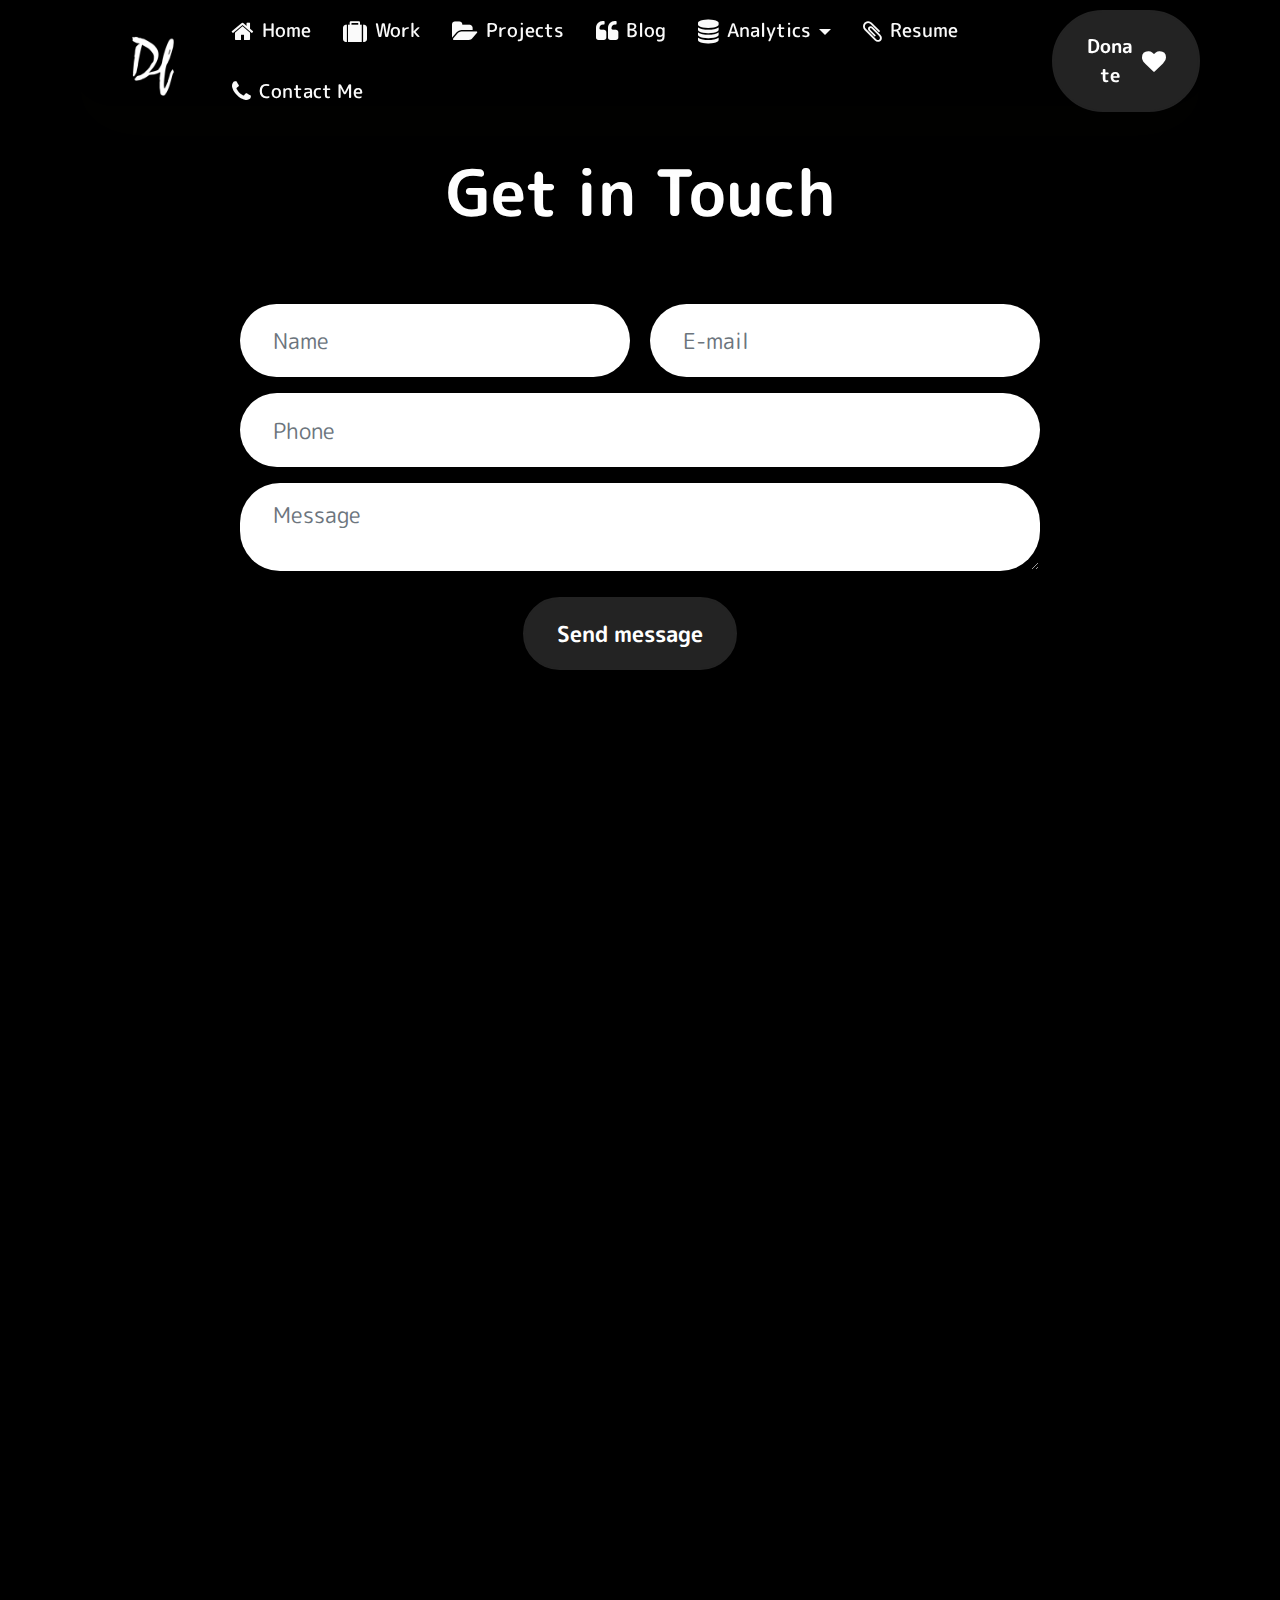
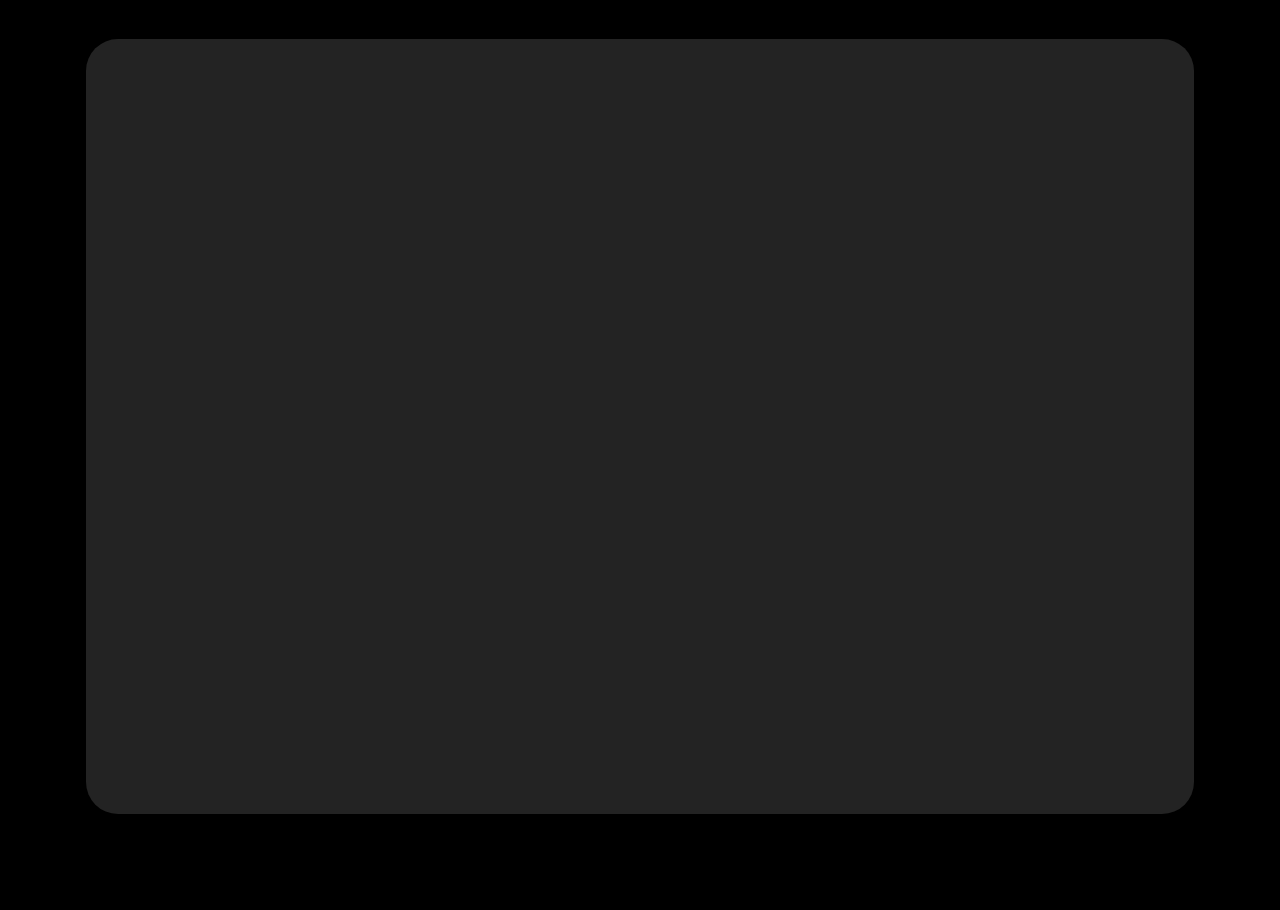
==== commit 3d400066: "Update code with #BringThemBack" ====
--- a/contact-me.html
+++ b/contact-me.html
@@ -21,8 +21,8 @@
   <link rel="stylesheet" href="assets/bootstrap/css/bootstrap-grid.min.css">
   <link rel="stylesheet" href="assets/bootstrap/css/bootstrap-reboot.min.css">
   <link rel="stylesheet" href="assets/animatecss/animate.css">
-    <link rel="stylesheet" href="assets/popup-overlay-plugin/style.css">
-  <link rel="stylesheet" href="assets/dropdown/css/style.css">
+  <link rel="stylesheet" href="assets/popup-overlay-plugin/style.css">
+    <link rel="stylesheet" href="assets/dropdown/css/style.css">
   <link rel="stylesheet" href="assets/socicon/css/styles.css">
   <link rel="stylesheet" href="assets/theme/css/style.css">
   <link rel="preload" href="https://fonts.googleapis.com/css?family=M+PLUS+Rounded+1c:100,300,400,500,700,800,900&display=swap" as="style" onload="this.onload=null;this.rel='stylesheet'">
@@ -41,6 +41,19 @@
 <body>
   <script src="https://cdn.enable.co.il/licenses/enable-L14970n18edgjtql-1022-37091/init.js"></script>
 
+<div id="bthn" lang="en"></div><script>
+(function () {
+   var script = document.createElement("script");
+   script.type = "text/javascript";
+   script.src = "https://bringthemhomenow.net/1.0.8/hostages-ticker.js";
+   script.setAttribute(
+     "integrity",
+     "sha384-jQVW0E+wZK5Rv1fyN+b89m7cYY8txH4s3uShzHf1T51hdBTPo7yKL6Yizgr+Gp8C"
+   );
+   script.setAttribute("crossorigin", "anonymous");
+   document.getElementsByTagName("head")[0].appendChild(script);
+ })();
+</script>
 
 
   <section data-bs-version="5.1" class="menu menu1 cid-tRJC38kyfq" once="menu" id="menu01-v">
@@ -95,7 +108,7 @@
         </div>
         <div class="row justify-content-center mt-4">
             <div class="col-lg-8 mx-auto mbr-form" data-form-type="formoid">
-                <form action="https://mobirise.eu/" method="POST" class="mbr-form form-with-styler" data-form-title="Form Name"><input type="hidden" name="email" data-form-email="true" value="M4ucrDKngM0URXYdcNVck2b/ugt2Xs2Z1B1I9MUnhvUdJiwoFo1dd3XNi7bDTSKLV5Vg5p6LwZlW2y+xKm4ieq/jpnHy2Kl0CEsFha1tqmpSLLyM6m+BRAr9MflOeAiT.uW/nraa84joep+cgJX8Bhf3Q3+qjBI1BLp8ObLplzb4Mk6DhkUD2SavIQVk91CEbwH+f9yfu/6GzZjnphQA22lVG7usjr82LJnLTKWJWvcpCrSioYHRN1mniKGXJJMiR">
+                <form action="https://mobirise.eu/" method="POST" class="mbr-form form-with-styler" data-form-title="Form Name"><input type="hidden" name="email" data-form-email="true" value="eoev+mlvLH3sodxpCZtOrtFzU5QQiDiRuQoxcGRHkPJh8jlnY8EqaYo79cgxl3kWbBm8jzyuRSC8eBbK+84hC+whTn1NZrORRmio/4Iy0dIn0z1gx14g5l2b3A+jcnmF.C1ui/vmsaC6i+ShGLrvqkBtr8/2wXsVMhsgPjIOVtviJ69kCKfiSrkv89PsAvQUyIJpOr9xmE64lnd0B36UvIdYy+KNl6JxZ5j1yE2NOP4l111N48fgVqG86GEF5vz4c">
                     <div class="row">
                         <div hidden="hidden" data-form-alert="" class="alert alert-success col-12">Thanks for filling out the form!</div>
                         <div hidden="hidden" data-form-alert-danger="" class="alert alert-danger col-12">
